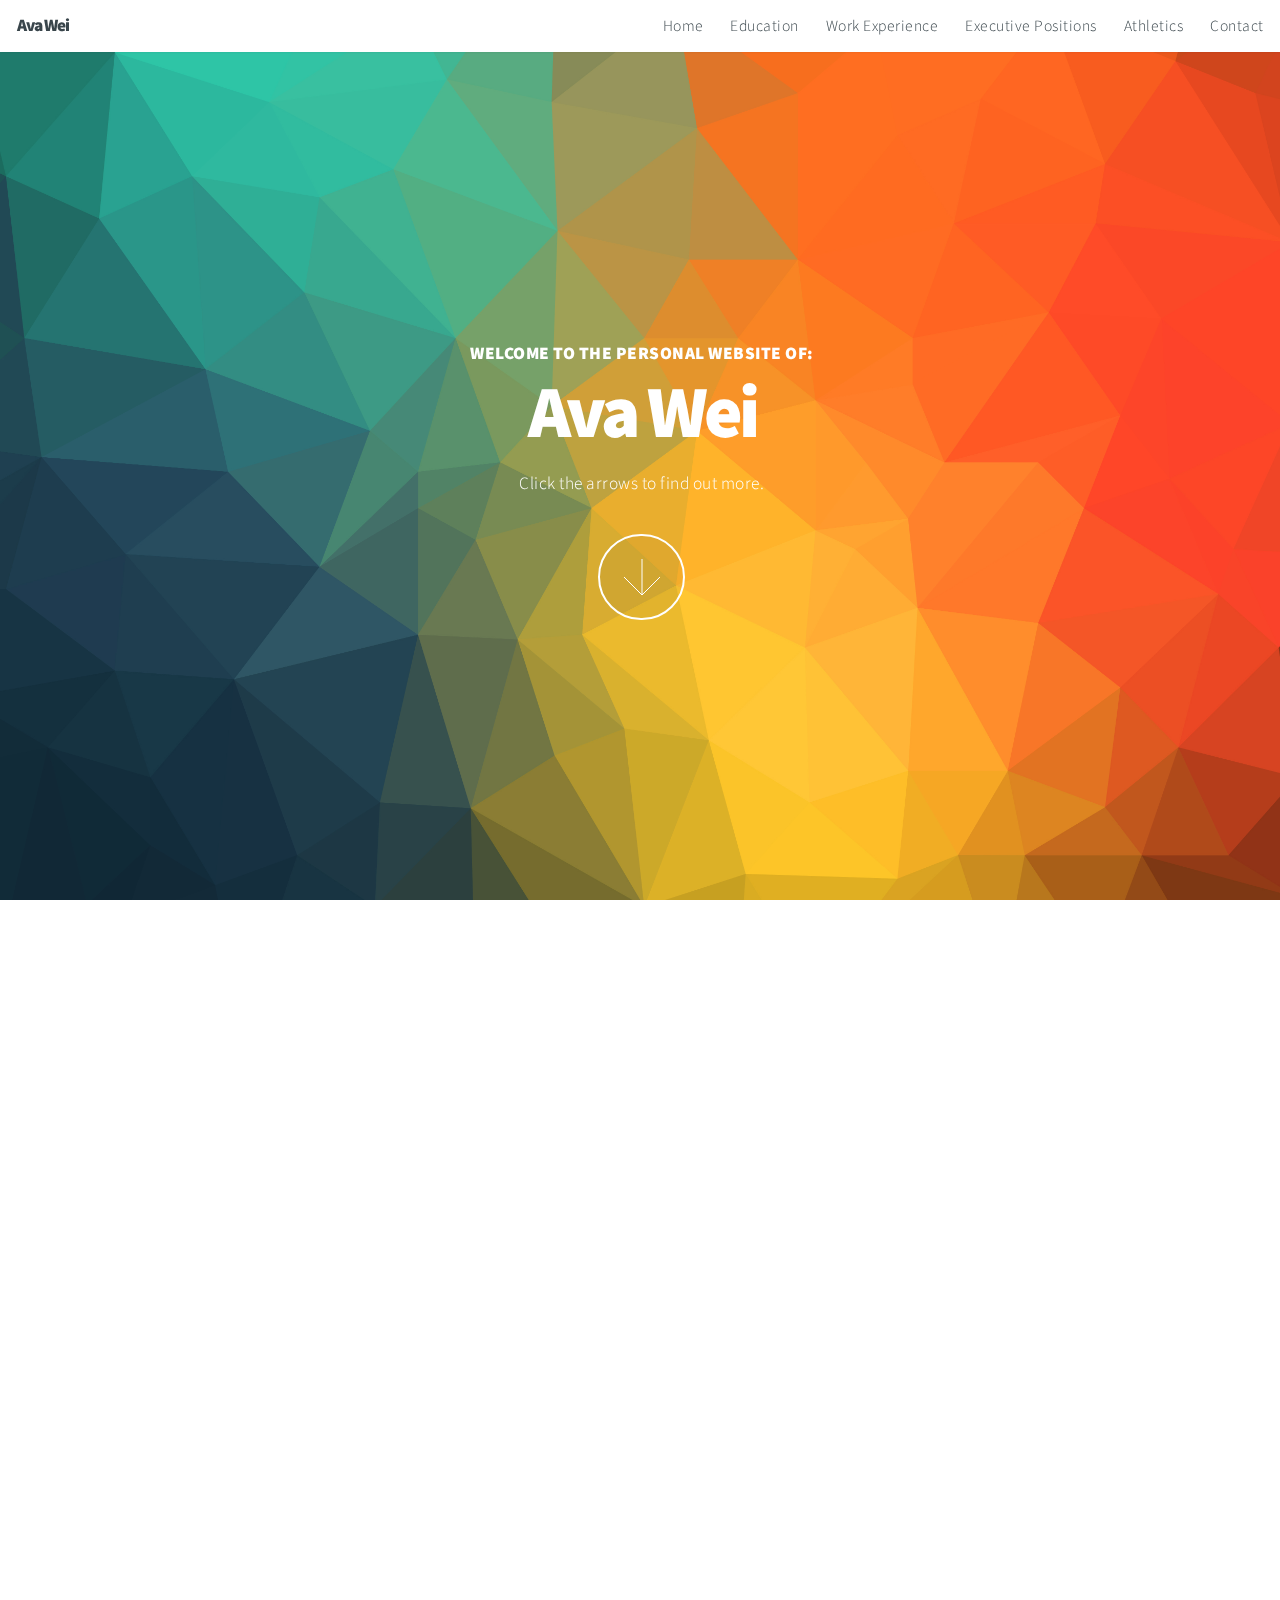
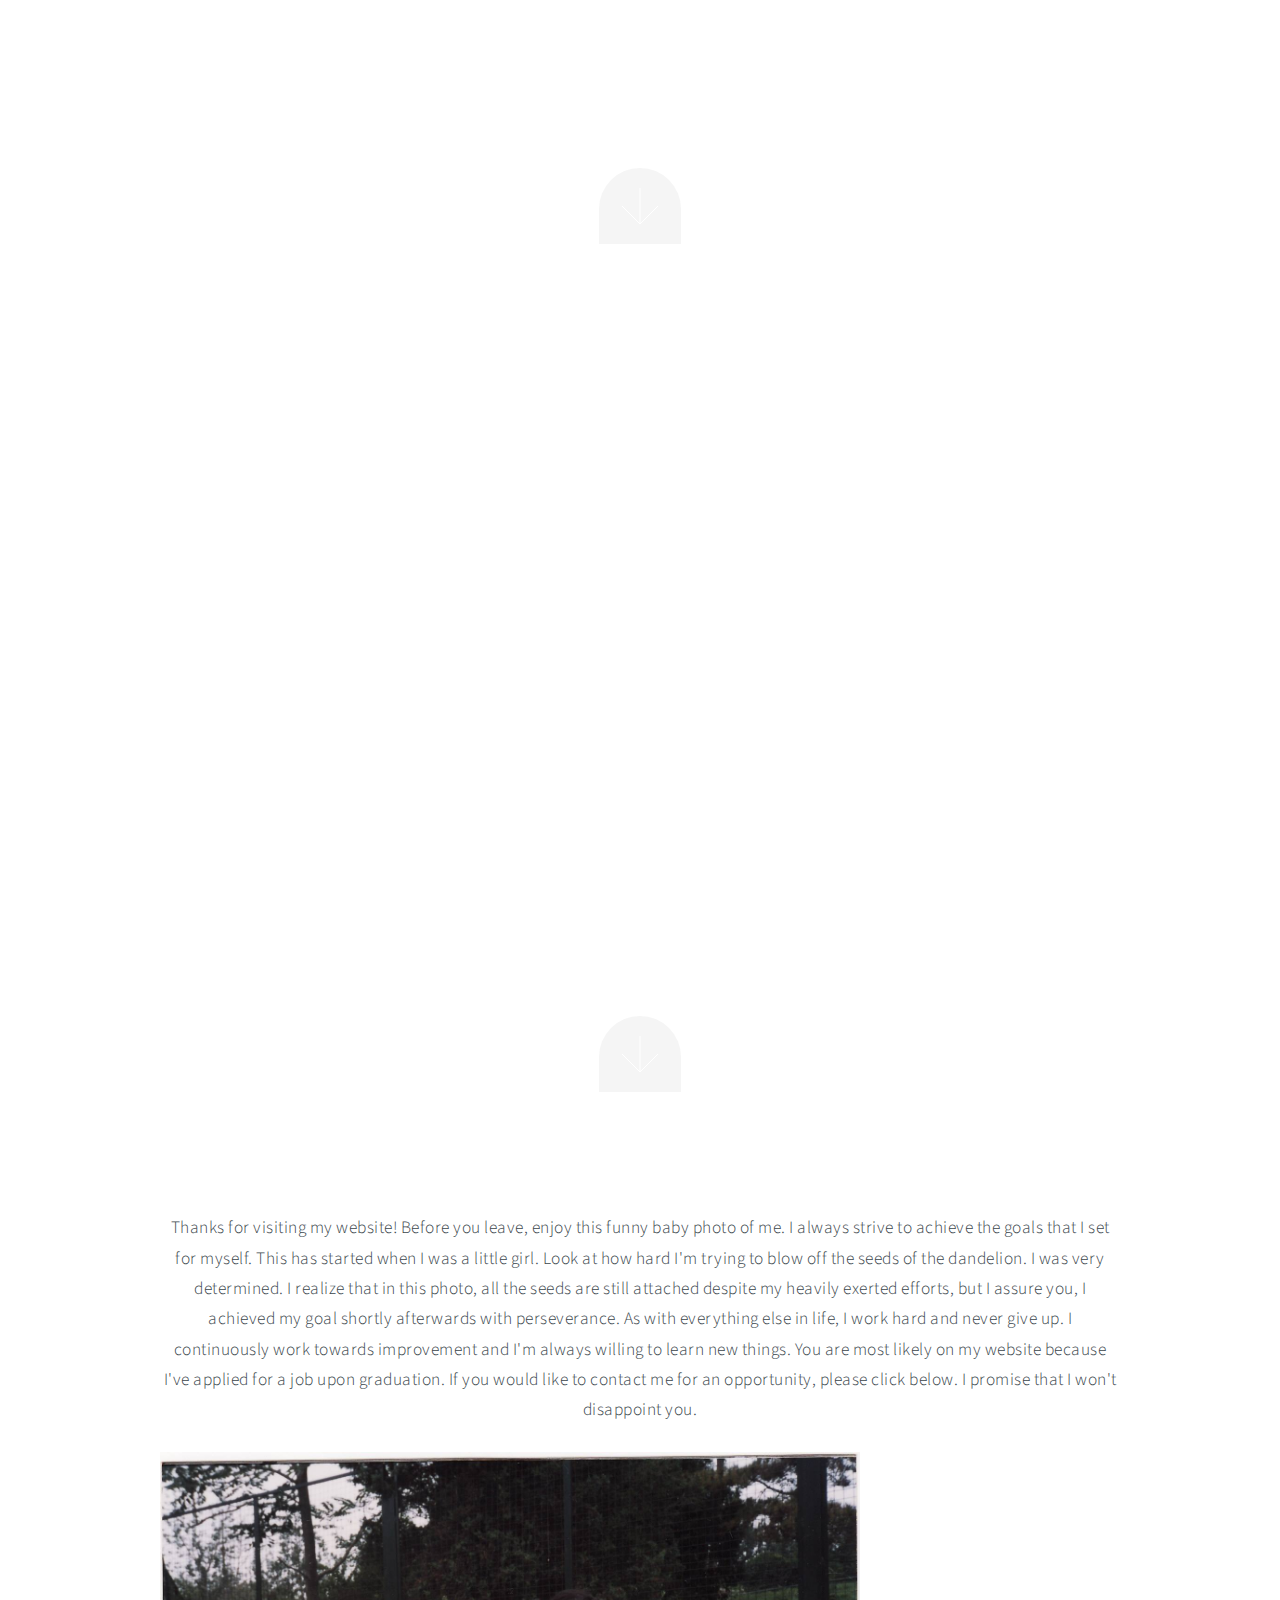
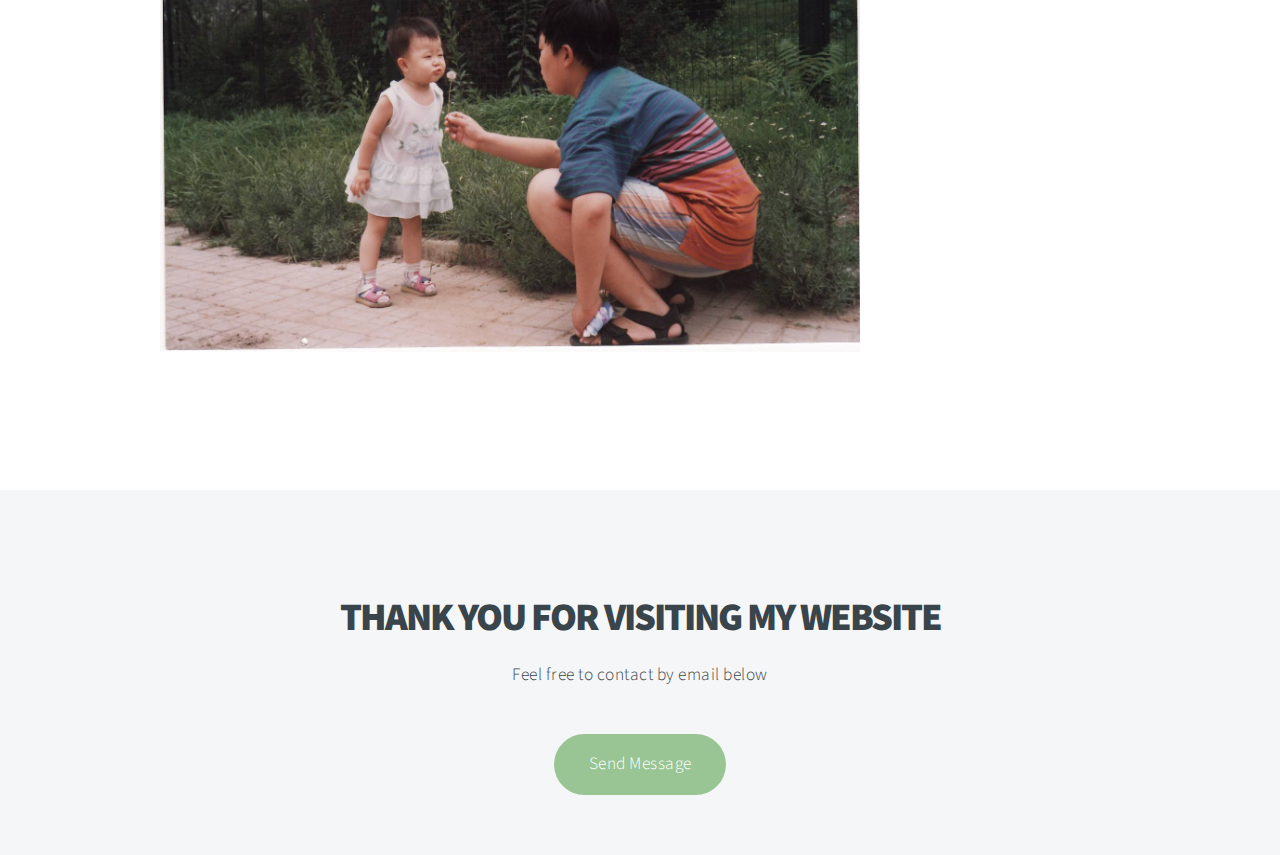
==== index.html @ 8ab8a12e "image to the lef" ====
<!DOCTYPE HTML>
<!--
	Big Picture by HTML5 UP
	html5up.net | @n33co
	Free for personal and commercial use under the CCA 3.0 license (html5up.net/license)
-->
<html>
	<head>
		<title>Ava Wei</title>
		<meta charset="utf-8" />
		<meta name="viewport" content="width=device-width, initial-scale=1" />
		<!--[if lte IE 8]><script src="assets/js/ie/html5shiv.js"></script><![endif]-->
		<link rel="stylesheet" href="assets/css/main.css" />
		<!--[if lte IE 8]><link rel="stylesheet" href="assets/css/ie8.css" /><![endif]-->
		<!--[if lte IE 9]><link rel="stylesheet" href="assets/css/ie9.css" /><![endif]-->
	</head>
	<body>

		<!-- Header -->
			<header id="header">

				<!-- Logo -->
					<h1 id="logo">Ava Wei</h1>

				<!-- Nav -->
					<nav id="nav">
						<ul>
							<li><a href="index.html">Home</a></li>
							<li><a href="education.html">Education</a></li>
							<li><a href="workexperience.html">Work Experience</a></li>
							<li><a href="execpositions.html">Executive Positions</a></li>
							<li><a href="athletics">Athletics</a></li>
							<li><a href="#contact">Contact</a></li>
						</ul>
					</nav>

			</header>

		<!-- Intro -->
			<section id="intro" class="main style1 dark fullscreen">
				<div class="content container 75%">
					<header>
						<p><strong>WELCOME TO THE PERSONAL WEBSITE OF:</strong> </p>
						<h2>Ava Wei <br /></h2>
					</header>
					<p>Click the arrows to find out more.

					<footer>
						<a href="#one" class="button style2 down">More</a>
					</footer>
				</div>
			</section>

		<!-- One -->
			<section id="one" class="main style2 right dark fullscreen">
				<div class="content box style2">
					<header>
						<h2> Education </h2>
					</header>
					<p> I am in my final semester of the Honours Business Administration program. I've learned a lot throughout my four years at Wilfrid Laurier University from my courses and extracurricular activities. I've also had extensive experience with teamwork while completing numerous group projects. One of the most significant accomplishments from these projects would be qualifying as semi-finalists for the Integrated Case Exercise competition.
					<br /> </p>
					<p><a href="education.html" style="color:black;">Click here to find out more.</a></p>
				</div>
				<a href="#two" class="button style2 down anchored">Next</a>
			</section>

		<!-- Two -->
			<section id="two" class="main style2 left dark fullscreen">
				<div class="content box style2">
					<header>
						<h2> Work Experience </h2>
					</header>
					<p>My most recent work experience was at Maxxam Analytics. I worked there as an Accounts Payable Intern for 8 months. Through the job, I developed experience with using Sage 300 ERP (AccPac), improved my organizational skills, and put my detail-oriented abilities to good use. I also developed the ability to multi-task and work more efficiently.
					<br /></p>
					<p><a href="workexperience.html" style="color:black;">Click for more details about my work experience.</a></p>
				</div>
				<a href="#three" class="button style2 down anchored">Next</a>
			</section>

		<!-- Three -->
			<section id="three" class="main style2 right dark fullscreen">
				<div class="content box style2">
					<header>
						<h2> Executive Positions </h2>
					</header>
					<p> I have held several executive positions while being involved in extracurricular activities. I am currently the Vice President of Finance of the club Kids Help Phone Laurier. I have successfully hosted events along with the rest of the executive team. I am mainly responsible for budget planning, processing expense forms, and other financial duties.
					<br /></p>
					<p><a href="execpositions.html" style="color:black;">Click here for more details.</a></p>
				</div>
				<a href="#four" class="button style2 down anchored">Next</a>
			</section>

		<!-- Four -->
			<section id="four" class="main style2 left dark fullscreen">
				<div class="content box style2">
					<header>
						<h2>Athletics</h2>
					</header>
					<p>Aside from focusing on academics and extracurricular activities, I am a competitive badminton player and have played the sport starting from a young age. I have been captain of my team in elementary school and won the M.V.P. award numerous times in middle and high school. I have won gold at the regional championships twice and qualified for city championships every year. I have also qualified for the OFSAA championships, and won the gold medal of C flight there.
					<br /></p>
					<p><a href="athletics.html" style="color:black;">Click here for more details.</a></p>
				</div>
				<a href="#work" class="button style2 down anchored">Next</a>
			</section>

		<!-- Work -->
			<section id="work" class="main style3 primary">
				<div class="content container">
					<header>
						<p>Thanks for visiting my website! Before you leave, enjoy this funny baby photo of me. 
						I always strive to achieve the goals that I set for myself. This has started when I was a little girl. Look at how hard I'm trying to blow off the seeds of the dandelion. I was very determined. I realize that in this photo, all the seeds are still attached despite my heavily exerted efforts, but I assure you, I achieved my goal shortly afterwards with perseverance. As with everything else in life, I work hard and never give up. I continuously work towards improvement and I'm always willing to learn new things. You are most likely on my website because I've applied for a job upon graduation. If you would like to contact me for an opportunity, please click below. I promise that I won't disappoint you.
 						<br /> </p>
						<p> <span class="image left"><img src="images/childhood.jpg" alt="" style="width: 700px; height: 500px;" /></span> </p>
					</header>

				</div>
			</section>

		<!-- Contact -->
			<section id="contact" class="main style3 secondary">
				<div class="content container">
					<header>
						<h2>THANK YOU FOR VISITING MY WEBSITE</h2>
						<p>Feel free to contact by email below</p>
					</header>
					<a href="mailto:avawei79@hotmail.com" class="button">Send Message</a>
					<p> <br \> <br \> </p>
				</div>
			</section>

		<!-- Scripts -->
			<script src="assets/js/jquery.min.js"></script>
			<script src="assets/js/jquery.poptrox.min.js"></script>
			<script src="assets/js/jquery.scrolly.min.js"></script>
			<script src="assets/js/jquery.scrollex.min.js"></script>
			<script src="assets/js/skel.min.js"></script>
			<script src="assets/js/util.js"></script>
			<!--[if lte IE 8]><script src="assets/js/ie/respond.min.js"></script><![endif]-->
			<script src="assets/js/main.js"></script>

	</body>
</html>
---- assets/css/main.css ----
@import url("http://fonts.googleapis.com/css?family=Source+Sans+Pro:300,900");
@import url("font-awesome.min.css");

/*
	Big Picture by HTML5 UP
	html5up.net | @n33co
	Free for personal and commercial use under the CCA 3.0 license (html5up.net/license)
*/

/* Reset */

	html, body, div, span, applet, object, iframe, h1, h2, h3, h4, h5, h6, p, blockquote, pre, a, abbr, acronym, address, big, cite, code, del, dfn, em, img, ins, kbd, q, s, samp, small, strike, strong, sub, sup, tt, var, b, u, i, center, dl, dt, dd, ol, ul, li, fieldset, form, label, legend, table, caption, tbody, tfoot, thead, tr, th, td, article, aside, canvas, details, embed, figure, figcaption, footer, header, hgroup, menu, nav, output, ruby, section, summary, time, mark, audio, video {
		margin: 0;
		padding: 0;
		border: 0;
		font-size: 100%;
		font: inherit;
		vertical-align: baseline;
	}

	article, aside, details, figcaption, figure, footer, header, hgroup, menu, nav, section {
		display: block;
	}

	body {
		line-height: 1;
	}

	ol, ul {
		list-style: none;
	}

	blockquote, q {
		quotes: none;
	}

	blockquote:before, blockquote:after, q:before, q:after {
		content: '';
		content: none;
	}

	table {
		border-collapse: collapse;
		border-spacing: 0;
	}

	body {
		-webkit-text-size-adjust: none;
	}

/* Box Model */

	*, *:before, *:after {
		-moz-box-sizing: border-box;
		-webkit-box-sizing: border-box;
		box-sizing: border-box;
	}

/* Containers */

	.container {
		margin-left: auto;
		margin-right: auto;
	}

	.container.\31 25\25 {
		width: 100%;
		max-width: 1800px;
		min-width: 1440px;
	}

	.container.\37 5\25 {
		width: 1080px;
	}

	.container.\35 0\25 {
		width: 720px;
	}

	.container.\32 5\25 {
		width: 360px;
	}

	.container {
		width: 1440px;
	}

	@media screen and (max-width: 1920px) {

		.container.\31 25\25 {
			width: 100%;
			max-width: 1700px;
			min-width: 1360px;
		}

		.container.\37 5\25 {
			width: 1020px;
		}

		.container.\35 0\25 {
			width: 680px;
		}

		.container.\32 5\25 {
			width: 340px;
		}

		.container {
			width: 1360px;
		}

	}

	@media screen and (max-width: 1680px) {

		.container.\31 25\25 {
			width: 100%;
			max-width: 1500px;
			min-width: 1200px;
		}

		.container.\37 5\25 {
			width: 900px;
		}

		.container.\35 0\25 {
			width: 600px;
		}

		.container.\32 5\25 {
			width: 300px;
		}

		.container {
			width: 1200px;
		}

	}

	@media screen and (max-width: 1280px) {

		.container.\31 25\25 {
			width: 100%;
			max-width: 1200px;
			min-width: 960px;
		}

		.container.\37 5\25 {
			width: 720px;
		}

		.container.\35 0\25 {
			width: 480px;
		}

		.container.\32 5\25 {
			width: 240px;
		}

		.container {
			width: 960px;
		}

	}

	@media screen and (max-width: 1000px) {

		.container.\31 25\25 {
			width: 100%;
			max-width: 118.75%;
			min-width: 95%;
		}

		.container.\37 5\25 {
			width: 71.25%;
		}

		.container.\35 0\25 {
			width: 47.5%;
		}

		.container.\32 5\25 {
			width: 23.75%;
		}

		.container {
			width: 95%;
		}

	}

	@media screen and (max-width: 736px) {

		.container.\31 25\25 {
			width: 100%;
			max-width: 118.75%;
			min-width: 95%;
		}

		.container.\37 5\25 {
			width: 71.25%;
		}

		.container.\35 0\25 {
			width: 47.5%;
		}

		.container.\32 5\25 {
			width: 23.75%;
		}

		.container {
			width: 95%;
		}

	}

	@media screen and (max-width: 480px) {

		.container.\31 25\25 {
			width: 100%;
			max-width: 118.75%;
			min-width: 95%;
		}

		.container.\37 5\25 {
			width: 71.25%;
		}

		.container.\35 0\25 {
			width: 47.5%;
		}

		.container.\32 5\25 {
			width: 23.75%;
		}

		.container {
			width: 95% !important;
		}

	}

/* Grid */

	.row {
		border-bottom: solid 1px transparent;
		-moz-box-sizing: border-box;
		-webkit-box-sizing: border-box;
		box-sizing: border-box;
	}

	.row > * {
		float: left;
		-moz-box-sizing: border-box;
		-webkit-box-sizing: border-box;
		box-sizing: border-box;
	}

	.row:after, .row:before {
		content: '';
		display: block;
		clear: both;
		height: 0;
	}

	.row.uniform > * > :first-child {
		margin-top: 0;
	}

	.row.uniform > * > :last-child {
		margin-bottom: 0;
	}

	.row.\30 \25 > * {
		padding: 0px 0 0 0px;
	}

	.row.\30 \25 {
		margin: 0px 0 -1px 0px;
	}

	.row.uniform.\30 \25 > * {
		padding: 0px 0 0 0px;
	}

	.row.uniform.\30 \25 {
		margin: 0px 0 -1px 0px;
	}

	.row > * {
		padding: 40px 0 0 40px;
	}

	.row {
		margin: -40px 0 -1px -40px;
	}

	.row.uniform > * {
		padding: 40px 0 0 40px;
	}

	.row.uniform {
		margin: -40px 0 -1px -40px;
	}

	.row.\32 00\25 > * {
		padding: 80px 0 0 80px;
	}

	.row.\32 00\25 {
		margin: -80px 0 -1px -80px;
	}

	.row.uniform.\32 00\25 > * {
		padding: 80px 0 0 80px;
	}

	.row.uniform.\32 00\25 {
		margin: -80px 0 -1px -80px;
	}

	.row.\31 50\25 > * {
		padding: 60px 0 0 60px;
	}

	.row.\31 50\25 {
		margin: -60px 0 -1px -60px;
	}

	.row.uniform.\31 50\25 > * {
		padding: 60px 0 0 60px;
	}

	.row.uniform.\31 50\25 {
		margin: -60px 0 -1px -60px;
	}

	.row.\35 0\25 > * {
		padding: 20px 0 0 20px;
	}

	.row.\35 0\25 {
		margin: -20px 0 -1px -20px;
	}

	.row.uniform.\35 0\25 > * {
		padding: 20px 0 0 20px;
	}

	.row.uniform.\35 0\25 {
		margin: -20px 0 -1px -20px;
	}

	.row.\32 5\25 > * {
		padding: 10px 0 0 10px;
	}

	.row.\32 5\25 {
		margin: -10px 0 -1px -10px;
	}

	.row.uniform.\32 5\25 > * {
		padding: 10px 0 0 10px;
	}

	.row.uniform.\32 5\25 {
		margin: -10px 0 -1px -10px;
	}

	.\31 2u, .\31 2u\24 {
		width: 100%;
		clear: none;
		margin-left: 0;
	}

	.\31 1u, .\31 1u\24 {
		width: 91.6666666667%;
		clear: none;
		margin-left: 0;
	}

	.\31 0u, .\31 0u\24 {
		width: 83.3333333333%;
		clear: none;
		margin-left: 0;
	}

	.\39 u, .\39 u\24 {
		width: 75%;
		clear: none;
		margin-left: 0;
	}

	.\38 u, .\38 u\24 {
		width: 66.6666666667%;
		clear: none;
		margin-left: 0;
	}

	.\37 u, .\37 u\24 {
		width: 58.3333333333%;
		clear: none;
		margin-left: 0;
	}

	.\36 u, .\36 u\24 {
		width: 50%;
		clear: none;
		margin-left: 0;
	}

	.\35 u, .\35 u\24 {
		width: 41.6666666667%;
		clear: none;
		margin-left: 0;
	}

	.\34 u, .\34 u\24 {
		width: 33.3333333333%;
		clear: none;
		margin-left: 0;
	}

	.\33 u, .\33 u\24 {
		width: 25%;
		clear: none;
		margin-left: 0;
	}

	.\32 u, .\32 u\24 {
		width: 16.6666666667%;
		clear: none;
		margin-left: 0;
	}

	.\31 u, .\31 u\24 {
		width: 8.3333333333%;
		clear: none;
		margin-left: 0;
	}

	.\31 2u\24 + *,
	.\31 1u\24 + *,
	.\31 0u\24 + *,
	.\39 u\24 + *,
	.\38 u\24 + *,
	.\37 u\24 + *,
	.\36 u\24 + *,
	.\35 u\24 + *,
	.\34 u\24 + *,
	.\33 u\24 + *,
	.\32 u\24 + *,
	.\31 u\24 + * {
		clear: left;
	}

	.\-11u {
		margin-left: 91.66667%;
	}

	.\-10u {
		margin-left: 83.33333%;
	}

	.\-9u {
		margin-left: 75%;
	}

	.\-8u {
		margin-left: 66.66667%;
	}

	.\-7u {
		margin-left: 58.33333%;
	}

	.\-6u {
		margin-left: 50%;
	}

	.\-5u {
		margin-left: 41.66667%;
	}

	.\-4u {
		margin-left: 33.33333%;
	}

	.\-3u {
		margin-left: 25%;
	}

	.\-2u {
		margin-left: 16.66667%;
	}

	.\-1u {
		margin-left: 8.33333%;
	}

	@media screen and (max-width: 1920px) {

		.row > * {
			padding: 40px 0 0 40px;
		}

		.row {
			margin: -40px 0 -1px -40px;
		}

		.row.uniform > * {
			padding: 40px 0 0 40px;
		}

		.row.uniform {
			margin: -40px 0 -1px -40px;
		}

		.row.\32 00\25 > * {
			padding: 80px 0 0 80px;
		}

		.row.\32 00\25 {
			margin: -80px 0 -1px -80px;
		}

		.row.uniform.\32 00\25 > * {
			padding: 80px 0 0 80px;
		}

		.row.uniform.\32 00\25 {
			margin: -80px 0 -1px -80px;
		}

		.row.\31 50\25 > * {
			padding: 60px 0 0 60px;
		}

		.row.\31 50\25 {
			margin: -60px 0 -1px -60px;
		}

		.row.uniform.\31 50\25 > * {
			padding: 60px 0 0 60px;
		}

		.row.uniform.\31 50\25 {
			margin: -60px 0 -1px -60px;
		}

		.row.\35 0\25 > * {
			padding: 20px 0 0 20px;
		}

		.row.\35 0\25 {
			margin: -20px 0 -1px -20px;
		}

		.row.uniform.\35 0\25 > * {
			padding: 20px 0 0 20px;
		}

		.row.uniform.\35 0\25 {
			margin: -20px 0 -1px -20px;
		}

		.row.\32 5\25 > * {
			padding: 10px 0 0 10px;
		}

		.row.\32 5\25 {
			margin: -10px 0 -1px -10px;
		}

		.row.uniform.\32 5\25 > * {
			padding: 10px 0 0 10px;
		}

		.row.uniform.\32 5\25 {
			margin: -10px 0 -1px -10px;
		}

		.\31 2u\28wide\29, .\31 2u\24\28wide\29 {
			width: 100%;
			clear: none;
			margin-left: 0;
		}

		.\31 1u\28wide\29, .\31 1u\24\28wide\29 {
			width: 91.6666666667%;
			clear: none;
			margin-left: 0;
		}

		.\31 0u\28wide\29, .\31 0u\24\28wide\29 {
			width: 83.3333333333%;
			clear: none;
			margin-left: 0;
		}

		.\39 u\28wide\29, .\39 u\24\28wide\29 {
			width: 75%;
			clear: none;
			margin-left: 0;
		}

		.\38 u\28wide\29, .\38 u\24\28wide\29 {
			width: 66.6666666667%;
			clear: none;
			margin-left: 0;
		}

		.\37 u\28wide\29, .\37 u\24\28wide\29 {
			width: 58.3333333333%;
			clear: none;
			margin-left: 0;
		}

		.\36 u\28wide\29, .\36 u\24\28wide\29 {
			width: 50%;
			clear: none;
			margin-left: 0;
		}

		.\35 u\28wide\29, .\35 u\24\28wide\29 {
			width: 41.6666666667%;
			clear: none;
			margin-left: 0;
		}

		.\34 u\28wide\29, .\34 u\24\28wide\29 {
			width: 33.3333333333%;
			clear: none;
			margin-left: 0;
		}

		.\33 u\28wide\29, .\33 u\24\28wide\29 {
			width: 25%;
			clear: none;
			margin-left: 0;
		}

		.\32 u\28wide\29, .\32 u\24\28wide\29 {
			width: 16.6666666667%;
			clear: none;
			margin-left: 0;
		}

		.\31 u\28wide\29, .\31 u\24\28wide\29 {
			width: 8.3333333333%;
			clear: none;
			margin-left: 0;
		}

		.\31 2u\24\28wide\29 + *,
		.\31 1u\24\28wide\29 + *,
		.\31 0u\24\28wide\29 + *,
		.\39 u\24\28wide\29 + *,
		.\38 u\24\28wide\29 + *,
		.\37 u\24\28wide\29 + *,
		.\36 u\24\28wide\29 + *,
		.\35 u\24\28wide\29 + *,
		.\34 u\24\28wide\29 + *,
		.\33 u\24\28wide\29 + *,
		.\32 u\24\28wide\29 + *,
		.\31 u\24\28wide\29 + * {
			clear: left;
		}

		.\-11u\28wide\29 {
			margin-left: 91.66667%;
		}

		.\-10u\28wide\29 {
			margin-left: 83.33333%;
		}

		.\-9u\28wide\29 {
			margin-left: 75%;
		}

		.\-8u\28wide\29 {
			margin-left: 66.66667%;
		}

		.\-7u\28wide\29 {
			margin-left: 58.33333%;
		}

		.\-6u\28wide\29 {
			margin-left: 50%;
		}

		.\-5u\28wide\29 {
			margin-left: 41.66667%;
		}

		.\-4u\28wide\29 {
			margin-left: 33.33333%;
		}

		.\-3u\28wide\29 {
			margin-left: 25%;
		}

		.\-2u\28wide\29 {
			margin-left: 16.66667%;
		}

		.\-1u\28wide\29 {
			margin-left: 8.33333%;
		}

	}

	@media screen and (max-width: 1680px) {

		.row > * {
			padding: 40px 0 0 40px;
		}

		.row {
			margin: -40px 0 -1px -40px;
		}

		.row.uniform > * {
			padding: 40px 0 0 40px;
		}

		.row.uniform {
			margin: -40px 0 -1px -40px;
		}

		.row.\32 00\25 > * {
			padding: 80px 0 0 80px;
		}

		.row.\32 00\25 {
			margin: -80px 0 -1px -80px;
		}

		.row.uniform.\32 00\25 > * {
			padding: 80px 0 0 80px;
		}

		.row.uniform.\32 00\25 {
			margin: -80px 0 -1px -80px;
		}

		.row.\31 50\25 > * {
			padding: 60px 0 0 60px;
		}

		.row.\31 50\25 {
			margin: -60px 0 -1px -60px;
		}

		.row.uniform.\31 50\25 > * {
			padding: 60px 0 0 60px;
		}

		.row.uniform.\31 50\25 {
			margin: -60px 0 -1px -60px;
		}

		.row.\35 0\25 > * {
			padding: 20px 0 0 20px;
		}

		.row.\35 0\25 {
			margin: -20px 0 -1px -20px;
		}

		.row.uniform.\35 0\25 > * {
			padding: 20px 0 0 20px;
		}

		.row.uniform.\35 0\25 {
			margin: -20px 0 -1px -20px;
		}

		.row.\32 5\25 > * {
			padding: 10px 0 0 10px;
		}

		.row.\32 5\25 {
			margin: -10px 0 -1px -10px;
		}

		.row.uniform.\32 5\25 > * {
			padding: 10px 0 0 10px;
		}

		.row.uniform.\32 5\25 {
			margin: -10px 0 -1px -10px;
		}

		.\31 2u\28normal\29, .\31 2u\24\28normal\29 {
			width: 100%;
			clear: none;
			margin-left: 0;
		}

		.\31 1u\28normal\29, .\31 1u\24\28normal\29 {
			width: 91.6666666667%;
			clear: none;
			margin-left: 0;
		}

		.\31 0u\28normal\29, .\31 0u\24\28normal\29 {
			width: 83.3333333333%;
			clear: none;
			margin-left: 0;
		}

		.\39 u\28normal\29, .\39 u\24\28normal\29 {
			width: 75%;
			clear: none;
			margin-left: 0;
		}

		.\38 u\28normal\29, .\38 u\24\28normal\29 {
			width: 66.6666666667%;
			clear: none;
			margin-left: 0;
		}

		.\37 u\28normal\29, .\37 u\24\28normal\29 {
			width: 58.3333333333%;
			clear: none;
			margin-left: 0;
		}

		.\36 u\28normal\29, .\36 u\24\28normal\29 {
			width: 50%;
			clear: none;
			margin-left: 0;
		}

		.\35 u\28normal\29, .\35 u\24\28normal\29 {
			width: 41.6666666667%;
			clear: none;
			margin-left: 0;
		}

		.\34 u\28normal\29, .\34 u\24\28normal\29 {
			width: 33.3333333333%;
			clear: none;
			margin-left: 0;
		}

		.\33 u\28normal\29, .\33 u\24\28normal\29 {
			width: 25%;
			clear: none;
			margin-left: 0;
		}

		.\32 u\28normal\29, .\32 u\24\28normal\29 {
			width: 16.6666666667%;
			clear: none;
			margin-left: 0;
		}

		.\31 u\28normal\29, .\31 u\24\28normal\29 {
			width: 8.3333333333%;
			clear: none;
			margin-left: 0;
		}

		.\31 2u\24\28normal\29 + *,
		.\31 1u\24\28normal\29 + *,
		.\31 0u\24\28normal\29 + *,
		.\39 u\24\28normal\29 + *,
		.\38 u\24\28normal\29 + *,
		.\37 u\24\28normal\29 + *,
		.\36 u\24\28normal\29 + *,
		.\35 u\24\28normal\29 + *,
		.\34 u\24\28normal\29 + *,
		.\33 u\24\28normal\29 + *,
		.\32 u\24\28normal\29 + *,
		.\31 u\24\28normal\29 + * {
			clear: left;
		}

		.\-11u\28normal\29 {
			margin-left: 91.66667%;
		}

		.\-10u\28normal\29 {
			margin-left: 83.33333%;
		}

		.\-9u\28normal\29 {
			margin-left: 75%;
		}

		.\-8u\28normal\29 {
			margin-left: 66.66667%;
		}

		.\-7u\28normal\29 {
			margin-left: 58.33333%;
		}

		.\-6u\28normal\29 {
			margin-left: 50%;
		}

		.\-5u\28normal\29 {
			margin-left: 41.66667%;
		}

		.\-4u\28normal\29 {
			margin-left: 33.33333%;
		}

		.\-3u\28normal\29 {
			margin-left: 25%;
		}

		.\-2u\28normal\29 {
			margin-left: 16.66667%;
		}

		.\-1u\28normal\29 {
			margin-left: 8.33333%;
		}

	}

	@media screen and (max-width: 1280px) {

		.row > * {
			padding: 40px 0 0 40px;
		}

		.row {
			margin: -40px 0 -1px -40px;
		}

		.row.uniform > * {
			padding: 40px 0 0 40px;
		}

		.row.uniform {
			margin: -40px 0 -1px -40px;
		}

		.row.\32 00\25 > * {
			padding: 80px 0 0 80px;
		}

		.row.\32 00\25 {
			margin: -80px 0 -1px -80px;
		}

		.row.uniform.\32 00\25 > * {
			padding: 80px 0 0 80px;
		}

		.row.uniform.\32 00\25 {
			margin: -80px 0 -1px -80px;
		}

		.row.\31 50\25 > * {
			padding: 60px 0 0 60px;
		}

		.row.\31 50\25 {
			margin: -60px 0 -1px -60px;
		}

		.row.uniform.\31 50\25 > * {
			padding: 60px 0 0 60px;
		}

		.row.uniform.\31 50\25 {
			margin: -60px 0 -1px -60px;
		}

		.row.\35 0\25 > * {
			padding: 20px 0 0 20px;
		}

		.row.\35 0\25 {
			margin: -20px 0 -1px -20px;
		}

		.row.uniform.\35 0\25 > * {
			padding: 20px 0 0 20px;
		}

		.row.uniform.\35 0\25 {
			margin: -20px 0 -1px -20px;
		}

		.row.\32 5\25 > * {
			padding: 10px 0 0 10px;
		}

		.row.\32 5\25 {
			margin: -10px 0 -1px -10px;
		}

		.row.uniform.\32 5\25 > * {
			padding: 10px 0 0 10px;
		}

		.row.uniform.\32 5\25 {
			margin: -10px 0 -1px -10px;
		}

		.\31 2u\28narrow\29, .\31 2u\24\28narrow\29 {
			width: 100%;
			clear: none;
			margin-left: 0;
		}

		.\31 1u\28narrow\29, .\31 1u\24\28narrow\29 {
			width: 91.6666666667%;
			clear: none;
			margin-left: 0;
		}

		.\31 0u\28narrow\29, .\31 0u\24\28narrow\29 {
			width: 83.3333333333%;
			clear: none;
			margin-left: 0;
		}

		.\39 u\28narrow\29, .\39 u\24\28narrow\29 {
			width: 75%;
			clear: none;
			margin-left: 0;
		}

		.\38 u\28narrow\29, .\38 u\24\28narrow\29 {
			width: 66.6666666667%;
			clear: none;
			margin-left: 0;
		}

		.\37 u\28narrow\29, .\37 u\24\28narrow\29 {
			width: 58.3333333333%;
			clear: none;
			margin-left: 0;
		}

		.\36 u\28narrow\29, .\36 u\24\28narrow\29 {
			width: 50%;
			clear: none;
			margin-left: 0;
		}

		.\35 u\28narrow\29, .\35 u\24\28narrow\29 {
			width: 41.6666666667%;
			clear: none;
			margin-left: 0;
		}

		.\34 u\28narrow\29, .\34 u\24\28narrow\29 {
			width: 33.3333333333%;
			clear: none;
			margin-left: 0;
		}

		.\33 u\28narrow\29, .\33 u\24\28narrow\29 {
			width: 25%;
			clear: none;
			margin-left: 0;
		}

		.\32 u\28narrow\29, .\32 u\24\28narrow\29 {
			width: 16.6666666667%;
			clear: none;
			margin-left: 0;
		}

		.\31 u\28narrow\29, .\31 u\24\28narrow\29 {
			width: 8.3333333333%;
			clear: none;
			margin-left: 0;
		}

		.\31 2u\24\28narrow\29 + *,
		.\31 1u\24\28narrow\29 + *,
		.\31 0u\24\28narrow\29 + *,
		.\39 u\24\28narrow\29 + *,
		.\38 u\24\28narrow\29 + *,
		.\37 u\24\28narrow\29 + *,
		.\36 u\24\28narrow\29 + *,
		.\35 u\24\28narrow\29 + *,
		.\34 u\24\28narrow\29 + *,
		.\33 u\24\28narrow\29 + *,
		.\32 u\24\28narrow\29 + *,
		.\31 u\24\28narrow\29 + * {
			clear: left;
		}

		.\-11u\28narrow\29 {
			margin-left: 91.66667%;
		}

		.\-10u\28narrow\29 {
			margin-left: 83.33333%;
		}

		.\-9u\28narrow\29 {
			margin-left: 75%;
		}

		.\-8u\28narrow\29 {
			margin-left: 66.66667%;
		}

		.\-7u\28narrow\29 {
			margin-left: 58.33333%;
		}

		.\-6u\28narrow\29 {
			margin-left: 50%;
		}

		.\-5u\28narrow\29 {
			margin-left: 41.66667%;
		}

		.\-4u\28narrow\29 {
			margin-left: 33.33333%;
		}

		.\-3u\28narrow\29 {
			margin-left: 25%;
		}

		.\-2u\28narrow\29 {
			margin-left: 16.66667%;
		}

		.\-1u\28narrow\29 {
			margin-left: 8.33333%;
		}

	}

	@media screen and (max-width: 1000px) {

		.row > * {
			padding: 40px 0 0 40px;
		}

		.row {
			margin: -40px 0 -1px -40px;
		}

		.row.uniform > * {
			padding: 40px 0 0 40px;
		}

		.row.uniform {
			margin: -40px 0 -1px -40px;
		}

		.row.\32 00\25 > * {
			padding: 80px 0 0 80px;
		}

		.row.\32 00\25 {
			margin: -80px 0 -1px -80px;
		}

		.row.uniform.\32 00\25 > * {
			padding: 80px 0 0 80px;
		}

		.row.uniform.\32 00\25 {
			margin: -80px 0 -1px -80px;
		}

		.row.\31 50\25 > * {
			padding: 60px 0 0 60px;
		}

		.row.\31 50\25 {
			margin: -60px 0 -1px -60px;
		}

		.row.uniform.\31 50\25 > * {
			padding: 60px 0 0 60px;
		}

		.row.uniform.\31 50\25 {
			margin: -60px 0 -1px -60px;
		}

		.row.\35 0\25 > * {
			padding: 20px 0 0 20px;
		}

		.row.\35 0\25 {
			margin: -20px 0 -1px -20px;
		}

		.row.uniform.\35 0\25 > * {
			padding: 20px 0 0 20px;
		}

		.row.uniform.\35 0\25 {
			margin: -20px 0 -1px -20px;
		}

		.row.\32 5\25 > * {
			padding: 10px 0 0 10px;
		}

		.row.\32 5\25 {
			margin: -10px 0 -1px -10px;
		}

		.row.uniform.\32 5\25 > * {
			padding: 10px 0 0 10px;
		}

		.row.uniform.\32 5\25 {
			margin: -10px 0 -1px -10px;
		}

		.\31 2u\28narrower\29, .\31 2u\24\28narrower\29 {
			width: 100%;
			clear: none;
			margin-left: 0;
		}

		.\31 1u\28narrower\29, .\31 1u\24\28narrower\29 {
			width: 91.6666666667%;
			clear: none;
			margin-left: 0;
		}

		.\31 0u\28narrower\29, .\31 0u\24\28narrower\29 {
			width: 83.3333333333%;
			clear: none;
			margin-left: 0;
		}

		.\39 u\28narrower\29, .\39 u\24\28narrower\29 {
			width: 75%;
			clear: none;
			margin-left: 0;
		}

		.\38 u\28narrower\29, .\38 u\24\28narrower\29 {
			width: 66.6666666667%;
			clear: none;
			margin-left: 0;
		}

		.\37 u\28narrower\29, .\37 u\24\28narrower\29 {
			width: 58.3333333333%;
			clear: none;
			margin-left: 0;
		}

		.\36 u\28narrower\29, .\36 u\24\28narrower\29 {
			width: 50%;
			clear: none;
			margin-left: 0;
		}

		.\35 u\28narrower\29, .\35 u\24\28narrower\29 {
			width: 41.6666666667%;
			clear: none;
			margin-left: 0;
		}

		.\34 u\28narrower\29, .\34 u\24\28narrower\29 {
			width: 33.3333333333%;
			clear: none;
			margin-left: 0;
		}

		.\33 u\28narrower\29, .\33 u\24\28narrower\29 {
			width: 25%;
			clear: none;
			margin-left: 0;
		}

		.\32 u\28narrower\29, .\32 u\24\28narrower\29 {
			width: 16.6666666667%;
			clear: none;
			margin-left: 0;
		}

		.\31 u\28narrower\29, .\31 u\24\28narrower\29 {
			width: 8.3333333333%;
			clear: none;
			margin-left: 0;
		}

		.\31 2u\24\28narrower\29 + *,
		.\31 1u\24\28narrower\29 + *,
		.\31 0u\24\28narrower\29 + *,
		.\39 u\24\28narrower\29 + *,
		.\38 u\24\28narrower\29 + *,
		.\37 u\24\28narrower\29 + *,
		.\36 u\24\28narrower\29 + *,
		.\35 u\24\28narrower\29 + *,
		.\34 u\24\28narrower\29 + *,
		.\33 u\24\28narrower\29 + *,
		.\32 u\24\28narrower\29 + *,
		.\31 u\24\28narrower\29 + * {
			clear: left;
		}

		.\-11u\28narrower\29 {
			margin-left: 91.66667%;
		}

		.\-10u\28narrower\29 {
			margin-left: 83.33333%;
		}

		.\-9u\28narrower\29 {
			margin-left: 75%;
		}

		.\-8u\28narrower\29 {
			margin-left: 66.66667%;
		}

		.\-7u\28narrower\29 {
			margin-left: 58.33333%;
		}

		.\-6u\28narrower\29 {
			margin-left: 50%;
		}

		.\-5u\28narrower\29 {
			margin-left: 41.66667%;
		}

		.\-4u\28narrower\29 {
			margin-left: 33.33333%;
		}

		.\-3u\28narrower\29 {
			margin-left: 25%;
		}

		.\-2u\28narrower\29 {
			margin-left: 16.66667%;
		}

		.\-1u\28narrower\29 {
			margin-left: 8.33333%;
		}

	}

	@media screen and (max-width: 736px) {

		.row > * {
			padding: 20px 0 0 20px;
		}

		.row {
			margin: -20px 0 -1px -20px;
		}

		.row.uniform > * {
			padding: 20px 0 0 20px;
		}

		.row.uniform {
			margin: -20px 0 -1px -20px;
		}

		.row.\32 00\25 > * {
			padding: 40px 0 0 40px;
		}

		.row.\32 00\25 {
			margin: -40px 0 -1px -40px;
		}

		.row.uniform.\32 00\25 > * {
			padding: 40px 0 0 40px;
		}

		.row.uniform.\32 00\25 {
			margin: -40px 0 -1px -40px;
		}

		.row.\31 50\25 > * {
			padding: 30px 0 0 30px;
		}

		.row.\31 50\25 {
			margin: -30px 0 -1px -30px;
		}

		.row.uniform.\31 50\25 > * {
			padding: 30px 0 0 30px;
		}

		.row.uniform.\31 50\25 {
			margin: -30px 0 -1px -30px;
		}

		.row.\35 0\25 > * {
			padding: 10px 0 0 10px;
		}

		.row.\35 0\25 {
			margin: -10px 0 -1px -10px;
		}

		.row.uniform.\35 0\25 > * {
			padding: 10px 0 0 10px;
		}

		.row.uniform.\35 0\25 {
			margin: -10px 0 -1px -10px;
		}

		.row.\32 5\25 > * {
			padding: 5px 0 0 5px;
		}

		.row.\32 5\25 {
			margin: -5px 0 -1px -5px;
		}

		.row.uniform.\32 5\25 > * {
			padding: 5px 0 0 5px;
		}

		.row.uniform.\32 5\25 {
			margin: -5px 0 -1px -5px;
		}

		.\31 2u\28mobile\29, .\31 2u\24\28mobile\29 {
			width: 100%;
			clear: none;
			margin-left: 0;
		}

		.\31 1u\28mobile\29, .\31 1u\24\28mobile\29 {
			width: 91.6666666667%;
			clear: none;
			margin-left: 0;
		}

		.\31 0u\28mobile\29, .\31 0u\24\28mobile\29 {
			width: 83.3333333333%;
			clear: none;
			margin-left: 0;
		}

		.\39 u\28mobile\29, .\39 u\24\28mobile\29 {
			width: 75%;
			clear: none;
			margin-left: 0;
		}

		.\38 u\28mobile\29, .\38 u\24\28mobile\29 {
			width: 66.6666666667%;
			clear: none;
			margin-left: 0;
		}

		.\37 u\28mobile\29, .\37 u\24\28mobile\29 {
			width: 58.3333333333%;
			clear: none;
			margin-left: 0;
		}

		.\36 u\28mobile\29, .\36 u\24\28mobile\29 {
			width: 50%;
			clear: none;
			margin-left: 0;
		}

		.\35 u\28mobile\29, .\35 u\24\28mobile\29 {
			width: 41.6666666667%;
			clear: none;
			margin-left: 0;
		}

		.\34 u\28mobile\29, .\34 u\24\28mobile\29 {
			width: 33.3333333333%;
			clear: none;
			margin-left: 0;
		}

		.\33 u\28mobile\29, .\33 u\24\28mobile\29 {
			width: 25%;
			clear: none;
			margin-left: 0;
		}

		.\32 u\28mobile\29, .\32 u\24\28mobile\29 {
			width: 16.6666666667%;
			clear: none;
			margin-left: 0;
		}

		.\31 u\28mobile\29, .\31 u\24\28mobile\29 {
			width: 8.3333333333%;
			clear: none;
			margin-left: 0;
		}

		.\31 2u\24\28mobile\29 + *,
		.\31 1u\24\28mobile\29 + *,
		.\31 0u\24\28mobile\29 + *,
		.\39 u\24\28mobile\29 + *,
		.\38 u\24\28mobile\29 + *,
		.\37 u\24\28mobile\29 + *,
		.\36 u\24\28mobile\29 + *,
		.\35 u\24\28mobile\29 + *,
		.\34 u\24\28mobile\29 + *,
		.\33 u\24\28mobile\29 + *,
		.\32 u\24\28mobile\29 + *,
		.\31 u\24\28mobile\29 + * {
			clear: left;
		}

		.\-11u\28mobile\29 {
			margin-left: 91.66667%;
		}

		.\-10u\28mobile\29 {
			margin-left: 83.33333%;
		}

		.\-9u\28mobile\29 {
			margin-left: 75%;
		}

		.\-8u\28mobile\29 {
			margin-left: 66.66667%;
		}

		.\-7u\28mobile\29 {
			margin-left: 58.33333%;
		}

		.\-6u\28mobile\29 {
			margin-left: 50%;
		}

		.\-5u\28mobile\29 {
			margin-left: 41.66667%;
		}

		.\-4u\28mobile\29 {
			margin-left: 33.33333%;
		}

		.\-3u\28mobile\29 {
			margin-left: 25%;
		}

		.\-2u\28mobile\29 {
			margin-left: 16.66667%;
		}

		.\-1u\28mobile\29 {
			margin-left: 8.33333%;
		}

	}

	@media screen and (max-width: 480px) {

		.row > * {
			padding: 20px 0 0 20px;
		}

		.row {
			margin: -20px 0 -1px -20px;
		}

		.row.uniform > * {
			padding: 20px 0 0 20px;
		}

		.row.uniform {
			margin: -20px 0 -1px -20px;
		}

		.row.\32 00\25 > * {
			padding: 40px 0 0 40px;
		}

		.row.\32 00\25 {
			margin: -40px 0 -1px -40px;
		}

		.row.uniform.\32 00\25 > * {
			padding: 40px 0 0 40px;
		}

		.row.uniform.\32 00\25 {
			margin: -40px 0 -1px -40px;
		}

		.row.\31 50\25 > * {
			padding: 30px 0 0 30px;
		}

		.row.\31 50\25 {
			margin: -30px 0 -1px -30px;
		}

		.row.uniform.\31 50\25 > * {
			padding: 30px 0 0 30px;
		}

		.row.uniform.\31 50\25 {
			margin: -30px 0 -1px -30px;
		}

		.row.\35 0\25 > * {
			padding: 10px 0 0 10px;
		}

		.row.\35 0\25 {
			margin: -10px 0 -1px -10px;
		}

		.row.uniform.\35 0\25 > * {
			padding: 10px 0 0 10px;
		}

		.row.uniform.\35 0\25 {
			margin: -10px 0 -1px -10px;
		}

		.row.\32 5\25 > * {
			padding: 5px 0 0 5px;
		}

		.row.\32 5\25 {
			margin: -5px 0 -1px -5px;
		}

		.row.uniform.\32 5\25 > * {
			padding: 5px 0 0 5px;
		}

		.row.uniform.\32 5\25 {
			margin: -5px 0 -1px -5px;
		}

		.\31 2u\28mobilenarrow\29, .\31 2u\24\28mobilenarrow\29 {
			width: 100%;
			clear: none;
			margin-left: 0;
		}

		.\31 1u\28mobilenarrow\29, .\31 1u\24\28mobilenarrow\29 {
			width: 91.6666666667%;
			clear: none;
			margin-left: 0;
		}

		.\31 0u\28mobilenarrow\29, .\31 0u\24\28mobilenarrow\29 {
			width: 83.3333333333%;
			clear: none;
			margin-left: 0;
		}

		.\39 u\28mobilenarrow\29, .\39 u\24\28mobilenarrow\29 {
			width: 75%;
			clear: none;
			margin-left: 0;
		}

		.\38 u\28mobilenarrow\29, .\38 u\24\28mobilenarrow\29 {
			width: 66.6666666667%;
			clear: none;
			margin-left: 0;
		}

		.\37 u\28mobilenarrow\29, .\37 u\24\28mobilenarrow\29 {
			width: 58.3333333333%;
			clear: none;
			margin-left: 0;
		}

		.\36 u\28mobilenarrow\29, .\36 u\24\28mobilenarrow\29 {
			width: 50%;
			clear: none;
			margin-left: 0;
		}

		.\35 u\28mobilenarrow\29, .\35 u\24\28mobilenarrow\29 {
			width: 41.6666666667%;
			clear: none;
			margin-left: 0;
		}

		.\34 u\28mobilenarrow\29, .\34 u\24\28mobilenarrow\29 {
			width: 33.3333333333%;
			clear: none;
			margin-left: 0;
		}

		.\33 u\28mobilenarrow\29, .\33 u\24\28mobilenarrow\29 {
			width: 25%;
			clear: none;
			margin-left: 0;
		}

		.\32 u\28mobilenarrow\29, .\32 u\24\28mobilenarrow\29 {
			width: 16.6666666667%;
			clear: none;
			margin-left: 0;
		}

		.\31 u\28mobilenarrow\29, .\31 u\24\28mobilenarrow\29 {
			width: 8.3333333333%;
			clear: none;
			margin-left: 0;
		}

		.\31 2u\24\28mobilenarrow\29 + *,
		.\31 1u\24\28mobilenarrow\29 + *,
		.\31 0u\24\28mobilenarrow\29 + *,
		.\39 u\24\28mobilenarrow\29 + *,
		.\38 u\24\28mobilenarrow\29 + *,
		.\37 u\24\28mobilenarrow\29 + *,
		.\36 u\24\28mobilenarrow\29 + *,
		.\35 u\24\28mobilenarrow\29 + *,
		.\34 u\24\28mobilenarrow\29 + *,
		.\33 u\24\28mobilenarrow\29 + *,
		.\32 u\24\28mobilenarrow\29 + *,
		.\31 u\24\28mobilenarrow\29 + * {
			clear: left;
		}

		.\-11u\28mobilenarrow\29 {
			margin-left: 91.66667%;
		}

		.\-10u\28mobilenarrow\29 {
			margin-left: 83.33333%;
		}

		.\-9u\28mobilenarrow\29 {
			margin-left: 75%;
		}

		.\-8u\28mobilenarrow\29 {
			margin-left: 66.66667%;
		}

		.\-7u\28mobilenarrow\29 {
			margin-left: 58.33333%;
		}

		.\-6u\28mobilenarrow\29 {
			margin-left: 50%;
		}

		.\-5u\28mobilenarrow\29 {
			margin-left: 41.66667%;
		}

		.\-4u\28mobilenarrow\29 {
			margin-left: 33.33333%;
		}

		.\-3u\28mobilenarrow\29 {
			margin-left: 25%;
		}

		.\-2u\28mobilenarrow\29 {
			margin-left: 16.66667%;
		}

		.\-1u\28mobilenarrow\29 {
			margin-left: 8.33333%;
		}

	}

/* Basic */

	@-ms-viewport {
		width: device-width;
	}

	html {
		height: 100%;
	}

	body {
		background: #fff;
		height: 100%;
		font-family: 'Source Sans Pro', sans-serif;
		font-weight: 300;
		font-size: 18pt;
		line-height: 1.75em;
		color: #39454b;
		letter-spacing: 0.5px;
	}

		body.is-loading *, body.is-resizing * {
			-moz-transition: none !important;
			-webkit-transition: none !important;
			-ms-transition: none !important;
			transition: none !important;
			-moz-animation: none !important;
			-webkit-animation: none !important;
			-ms-animation: none !important;
			animation: none !important;
		}

	input, textarea, select {
		font-family: 'Source Sans Pro', sans-serif;
		font-weight: 300;
		font-size: 18pt;
		line-height: 1.75em;
		color: #39454b;
		letter-spacing: 0.5px;
	}

	h1, h2, h3, h4, h5, h6 {
		font-weight: 900;
		color: inherit;
	}

	h1 a, h2 a, h3 a, h4 a, h5 a, h6 a {
		color: inherit;
		text-decoration: none;
	}

	h2 {
		font-size: 2.25em;
		letter-spacing: -2px;
		line-height: 1.25em;
	}

	strong, b {
		font-weight: 900;
		color: inherit;
	}

	em, i {
		font-style: italic;
	}

	a {
		-moz-transition: all 0.2s ease-in-out, color 0.2s ease-in-out;
		-webkit-transition: all 0.2s ease-in-out, color 0.2s ease-in-out;
		-ms-transition: all 0.2s ease-in-out, color 0.2s ease-in-out;
		transition: all 0.2s ease-in-out, color 0.2s ease-in-out;
		color: #98c593;
	}

	sub {
		position: relative;
		top: 0.5em;
		font-size: 0.8em;
	}

	sup {
		position: relative;
		top: -0.5em;
		font-size: 0.8em;
	}

	hr {
		border: 0;
		border-top: solid 1px #ddd;
	}

	blockquote {
		border-left: solid 0.5em #ddd;
		padding: 1em 0 1em 2em;
		font-style: italic;
	}

	p, ul, ol, dl, table {
		margin-bottom: 1em;
	}

	header {
		margin-bottom: 1em;
	}

		header p {
			display: block;
			margin: 1em 0 0 0;
			padding: 0 0 0.5em 0;
		}

	footer {
		margin-top: 2em;
	}

	br.clear {
		clear: both;
	}

/* Sections/Article */

	section, article {
		margin-bottom: 3em;
	}

	section > :last-child,
	article > :last-child,
	section > .content > :last-child,
	article > .content > :last-child,
	section:last-child,
	article:last-child {
		margin-bottom: 0;
	}

	.row > section, .row > article {
		margin-bottom: 0;
	}

/* Image */

	.image {
		position: relative;
		display: inline-block;
	}

		.image:before {
			content: '';
			position: absolute;
			left: 0;
			top: 0;
			width: 100%;
			height: 100%;
			background: url("images/overlay.png");
		}

		.image img {
			display: block;
			width: 100%;
		}

		.image.featured {
			display: block;
			width: 100%;
			margin: 0 0 2em 0;
		}

		.image.fit {
			display: block;
			width: 100%;
		}

		.image.left {
			float: left;
			margin: 0 2em 2em 0;
		}

		.image.right {
			float: right;
			margin: 0 0 2em 2em;
			top: 0.25em;
		}

		.image.centered {
			display: block;
			margin: 0 0 2em 0;
		}

			.image.centered img {
				margin: 0 auto;
				width: auto;
			}

/* List */

	ul.default {
		list-style: disc;
		padding-left: 1em;
	}

		ul.default li {
			padding-left: 0.5em;
		}

	ul.icons {
		cursor: default;
	}

		ul.icons li {
			display: inline-block;
		}

		ul.icons a {
			display: inline-block;
			width: 2em;
			height: 2em;
			line-height: 2em;
			text-align: center;
			border: 0;
		}

	ul.menu {
		cursor: default;
	}

		ul.menu li {
			display: inline-block;
			line-height: 1em;
			border-left: solid 1px rgba(145, 146, 147, 0.25);
			padding: 0 0 0 0.5em;
			margin: 0 0 0 0.5em;
		}

			ul.menu li:first-child {
				border-left: 0;
				padding-left: 0;
				margin-left: 0;
			}

	ul.actions {
		cursor: default;
	}

		ul.actions li {
			display: inline-block;
			margin: 0 0 0 0.5em;
		}

			ul.actions li:first-child {
				margin-left: 0;
			}

	ol.default {
		list-style: decimal;
		padding-left: 1.25em;
	}

		ol.default li {
			padding-left: 0.25em;
		}

/* Form */

	form label {
		display: block;
	}

	form input[type="text"],
	form input[type="email"],
	form input[type="password"],
	form select,
	form textarea {
		-moz-appearance: none;
		-webkit-appearance: none;
		-ms-appearance: none;
		appearance: none;
		-moz-transition: all 0.2s ease-in-out, color 0.2s ease-in-out;
		-webkit-transition: all 0.2s ease-in-out, color 0.2s ease-in-out;
		-ms-transition: all 0.2s ease-in-out, color 0.2s ease-in-out;
		transition: all 0.2s ease-in-out, color 0.2s ease-in-out;
		display: block;
		width: 100%;
		padding: 0.65em 0.75em;
		background: none;
		border: solid 2px rgba(185, 186, 187, 0.25);
		color: inherit;
		border-radius: 0.5em;
		outline: none;
	}

		form input[type="text"]:focus,
		form input[type="email"]:focus,
		form input[type="password"]:focus,
		form select:focus,
		form textarea:focus {
			border-color: #9ac8e9;
		}

	form input[type="text"],
	form input[type="email"],
	form input[type="password"] {
		line-height: 1.35em;
	}

	form select {
		line-height: 1.35em;
	}

	form textarea {
		min-height: 8em;
	}

	form .formerize-placeholder,
	form ::-webkit-input-placeholder,
	form :-moz-placeholder,
	form ::-moz-placeholder,
	form :-ms-input-placeholder {
		color: rgba(145, 146, 147, 0.85) !important;
	}

	form ::-moz-focus-inner {
		border: 0;
	}

/* Table */

	table {
		width: 100%;
	}

		table.default {
			width: 100%;
		}

			table.default tbody tr:nth-child(2n+2) {
				background: #f4f4f4;
			}

			table.default td {
				padding: 0.5em 1em 0.5em 1em;
			}

			table.default th {
				text-align: left;
				font-weight: 900;
				padding: 0.5em 1em 0.5em 1em;
			}

			table.default thead {
				background: #444;
				color: #fff;
			}

			table.default tfoot {
				background: #eee;
			}

/* Button */

	input[type="button"],
	input[type="submit"],
	input[type="reset"],
	.button,
	button {
		-moz-appearance: none;
		-webkit-appearance: none;
		-ms-appearance: none;
		appearance: none;
		-moz-transition: all 0.2s ease-in-out;
		-webkit-transition: all 0.2s ease-in-out;
		-ms-transition: all 0.2s ease-in-out;
		transition: all 0.2s ease-in-out;
		background-color: #98c593;
		border: 0;
		border-radius: 3.5em;
		color: #fff;
		cursor: pointer;
		display: inline-block;
		height: 3.5em;
		line-height: 3.5em;
		outline: 0;
		padding: 0 2em 0 2em;
		position: relative;
		text-align: center;
		text-decoration: none;
	}

		input[type="button"].down,
		input[type="submit"].down,
		input[type="reset"].down,
		.button.down,
		button.down {
			width: 5em;
			height: 5em;
			line-height: 4.5em;
			padding: 0;
			background-image: url("images/dark-arrow.svg");
			background-position: center center;
			background-repeat: no-repeat;
			text-indent: -10em;
			overflow: hidden;
		}

			input[type="button"].down.anchored,
			input[type="submit"].down.anchored,
			input[type="reset"].down.anchored,
			.button.down.anchored,
			button.down.anchored {
				bottom: 0;
				border-bottom: 0;
				border-radius: 3em 3em 0 0;
				height: 4.5em;
				margin-left: -2.5em;
			}

		input[type="button"].anchored,
		input[type="submit"].anchored,
		input[type="reset"].anchored,
		.button.anchored,
		button.anchored {
			position: absolute;
			left: 50%;
		}

		input[type="button"]:hover,
		input[type="submit"]:hover,
		input[type="reset"]:hover,
		.button:hover,
		button:hover {
			background-color: #a8d5a3;
		}

		input[type="button"]:active,
		input[type="submit"]:active,
		input[type="reset"]:active,
		.button:active,
		button:active {
			background-color: #88b583;
		}

		input[type="button"].style2,
		input[type="submit"].style2,
		input[type="reset"].style2,
		.button.style2,
		button.style2 {
			background-color: transparent;
			border: solid 2px #e5e6e7;
			color: inherit;
		}

			input[type="button"].style2:hover,
			input[type="submit"].style2:hover,
			input[type="reset"].style2:hover,
			.button.style2:hover,
			button.style2:hover {
				background-color: rgba(145, 146, 147, 0.035);
			}

			input[type="button"].style2.down,
			input[type="submit"].style2.down,
			input[type="reset"].style2.down,
			.button.style2.down,
			button.style2.down {
				background-image: url("images/arrow.svg");
			}

/* Box */

	.box {
		background: #fff;
		color: #39454b;
		padding: 2em;
	}

		.box.style2 {
			padding: 3.5em 2.5em 3.5em 2.5em;
		}

/* Main */

	.main {
		position: relative;
		margin: 0;
		overflow-x: hidden;
	}

		.main.fullscreen {
			height: 100%;
		}

		.main.style1 {
			text-align: center;
			padding: 3em 0 3em 0;
		}

			.main.style1 h2 {
				font-size: 4.25em;
				line-height: 1em;
				letter-spacing: -4px;
			}

			.main.style1:before {
				content: '';
				display: inline-block;
				vertical-align: middle;
				height: 100%;
			}

			.main.style1 .content {
				-moz-transition: all 1s ease;
				-webkit-transition: all 1s ease;
				-ms-transition: all 1s ease;
				transition: all 1s ease;
				-moz-transform: translateZ(0);
				-webkit-transform: translateZ(0);
				-ms-transform: translateZ(0);
				transform: translateZ(0);
				opacity: 1.0;
				display: inline-block;
				vertical-align: middle;
			}

			.main.style1.inactive .content {
				opacity: 0;
			}

		.main.style2 {
			padding: 3em 0 3em 0;
			overflow: hidden;
		}

			.main.style2 .content {
				-moz-transition: all 1s ease;
				-webkit-transition: all 1s ease;
				-ms-transition: all 1s ease;
				transition: all 1s ease;
				-moz-transform: translateZ(0);
				-webkit-transform: translateZ(0);
				-ms-transform: translateZ(0);
				transform: translateZ(0);
				position: relative;
				width: 35%;
				display: inline-block;
				vertical-align: middle;
			}

			.main.style2.left:after {
				content: '';
				display: inline-block;
				vertical-align: middle;
				height: 100%;
			}

			.main.style2.left .content {
				left: 0;
			}

			.main.style2.right:before {
				content: '';
				display: inline-block;
				vertical-align: middle;
				height: 100%;
			}

			.main.style2.right .content {
				left: 65%;
			}

			.main.style2.inactive.left .content {
				left: -35%;
			}

			.main.style2.inactive.right .content {
				left: 100%;
			}

		.main.style3 {
			text-align: center;
			padding: 6em 0 6em 0;
		}

			.main.style3 .content > header {
				margin-bottom: 2em;
			}

			.main.style3.primary {
				background: #fff;
			}

			.main.style3.secondary {
				background: #f5f6f7;
			}

/* Dark */

	.dark {
		color: #fff;
	}

		.dark a {
			color: #fff;
		}

		.dark .button.style2 {
			border-color: inherit;
			background-color: rgba(64, 64, 64, 0.05);
		}

			.dark .button.style2:hover {
				background-color: rgba(255, 255, 255, 0.1);
			}

			.dark .button.style2.down {
				background-image: url("images/dark-arrow.svg");
			}

/* Spinner */

	@-moz-keyframes spinner-rotate {
		0% {
			-moz-transform: scale(1) rotate(0deg);
			-webkit-transform: scale(1) rotate(0deg);
			-ms-transform: scale(1) rotate(0deg);
			transform: scale(1) rotate(0deg);
		}

		100% {
			-moz-transform: scale(1) rotate(360deg);
			-webkit-transform: scale(1) rotate(360deg);
			-ms-transform: scale(1) rotate(360deg);
			transform: scale(1) rotate(360deg);
		}
	}

	@-webkit-keyframes spinner-rotate {
		0% {
			-moz-transform: scale(1) rotate(0deg);
			-webkit-transform: scale(1) rotate(0deg);
			-ms-transform: scale(1) rotate(0deg);
			transform: scale(1) rotate(0deg);
		}

		100% {
			-moz-transform: scale(1) rotate(360deg);
			-webkit-transform: scale(1) rotate(360deg);
			-ms-transform: scale(1) rotate(360deg);
			transform: scale(1) rotate(360deg);
		}
	}

	@-ms-keyframes spinner-rotate {
		0% {
			-moz-transform: scale(1) rotate(0deg);
			-webkit-transform: scale(1) rotate(0deg);
			-ms-transform: scale(1) rotate(0deg);
			transform: scale(1) rotate(0deg);
		}

		100% {
			-moz-transform: scale(1) rotate(360deg);
			-webkit-transform: scale(1) rotate(360deg);
			-ms-transform: scale(1) rotate(360deg);
			transform: scale(1) rotate(360deg);
		}
	}

	@keyframes spinner-rotate {
		0% {
			-moz-transform: scale(1) rotate(0deg);
			-webkit-transform: scale(1) rotate(0deg);
			-ms-transform: scale(1) rotate(0deg);
			transform: scale(1) rotate(0deg);
		}

		100% {
			-moz-transform: scale(1) rotate(360deg);
			-webkit-transform: scale(1) rotate(360deg);
			-ms-transform: scale(1) rotate(360deg);
			transform: scale(1) rotate(360deg);
		}
	}

/* Loader */

	@-moz-keyframes spinner-show {
		0% {
			opacity: 0;
		}

		100% {
			opacity: 1;
		}
	}

	@-webkit-keyframes spinner-show {
		0% {
			opacity: 0;
		}

		100% {
			opacity: 1;
		}
	}

	@-ms-keyframes spinner-show {
		0% {
			opacity: 0;
		}

		100% {
			opacity: 1;
		}
	}

	@keyframes spinner-show {
		0% {
			opacity: 0;
		}

		100% {
			opacity: 1;
		}
	}

	@-moz-keyframes spinner-hide {
		0% {
			-moz-transform: scale(1) rotate(0deg);
			-webkit-transform: scale(1) rotate(0deg);
			-ms-transform: scale(1) rotate(0deg);
			transform: scale(1) rotate(0deg);
			color: #ececec;
			z-index: 100001;
		}

		99% {
			-moz-transform: scale(0.5) rotate(360deg);
			-webkit-transform: scale(0.5) rotate(360deg);
			-ms-transform: scale(0.5) rotate(360deg);
			transform: scale(0.5) rotate(360deg);
			color: #ececec;
			z-index: 100001;
		}

		100% {
			-moz-transform: scale(0.5) rotate(360deg);
			-webkit-transform: scale(0.5) rotate(360deg);
			-ms-transform: scale(0.5) rotate(360deg);
			transform: scale(0.5) rotate(360deg);
			color: #ececec;
			z-index: -1;
		}
	}

	@-webkit-keyframes spinner-hide {
		0% {
			-moz-transform: scale(1) rotate(0deg);
			-webkit-transform: scale(1) rotate(0deg);
			-ms-transform: scale(1) rotate(0deg);
			transform: scale(1) rotate(0deg);
			color: #ececec;
			z-index: 100001;
		}

		99% {
			-moz-transform: scale(0.5) rotate(360deg);
			-webkit-transform: scale(0.5) rotate(360deg);
			-ms-transform: scale(0.5) rotate(360deg);
			transform: scale(0.5) rotate(360deg);
			color: #ececec;
			z-index: 100001;
		}

		100% {
			-moz-transform: scale(0.5) rotate(360deg);
			-webkit-transform: scale(0.5) rotate(360deg);
			-ms-transform: scale(0.5) rotate(360deg);
			transform: scale(0.5) rotate(360deg);
			color: #ececec;
			z-index: -1;
		}
	}

	@-ms-keyframes spinner-hide {
		0% {
			-moz-transform: scale(1) rotate(0deg);
			-webkit-transform: scale(1) rotate(0deg);
			-ms-transform: scale(1) rotate(0deg);
			transform: scale(1) rotate(0deg);
			color: #ececec;
			z-index: 100001;
		}

		99% {
			-moz-transform: scale(0.5) rotate(360deg);
			-webkit-transform: scale(0.5) rotate(360deg);
			-ms-transform: scale(0.5) rotate(360deg);
			transform: scale(0.5) rotate(360deg);
			color: #ececec;
			z-index: 100001;
		}

		100% {
			-moz-transform: scale(0.5) rotate(360deg);
			-webkit-transform: scale(0.5) rotate(360deg);
			-ms-transform: scale(0.5) rotate(360deg);
			transform: scale(0.5) rotate(360deg);
			color: #ececec;
			z-index: -1;
		}
	}

	@keyframes spinner-hide {
		0% {
			-moz-transform: scale(1) rotate(0deg);
			-webkit-transform: scale(1) rotate(0deg);
			-ms-transform: scale(1) rotate(0deg);
			transform: scale(1) rotate(0deg);
			color: #ececec;
			z-index: 100001;
		}

		99% {
			-moz-transform: scale(0.5) rotate(360deg);
			-webkit-transform: scale(0.5) rotate(360deg);
			-ms-transform: scale(0.5) rotate(360deg);
			transform: scale(0.5) rotate(360deg);
			color: #ececec;
			z-index: 100001;
		}

		100% {
			-moz-transform: scale(0.5) rotate(360deg);
			-webkit-transform: scale(0.5) rotate(360deg);
			-ms-transform: scale(0.5) rotate(360deg);
			transform: scale(0.5) rotate(360deg);
			color: #ececec;
			z-index: -1;
		}
	}

	@-moz-keyframes overlay-hide {
		0% {
			opacity: 1;
			z-index: 100000;
		}

		15% {
			opacity: 1;
			z-index: 100000;
		}

		99% {
			opacity: 0;
			z-index: 100000;
		}

		100% {
			opacity: 0;
			z-index: -1;
		}
	}

	@-webkit-keyframes overlay-hide {
		0% {
			opacity: 1;
			z-index: 100000;
		}

		15% {
			opacity: 1;
			z-index: 100000;
		}

		99% {
			opacity: 0;
			z-index: 100000;
		}

		100% {
			opacity: 0;
			z-index: -1;
		}
	}

	@-ms-keyframes overlay-hide {
		0% {
			opacity: 1;
			z-index: 100000;
		}

		15% {
			opacity: 1;
			z-index: 100000;
		}

		99% {
			opacity: 0;
			z-index: 100000;
		}

		100% {
			opacity: 0;
			z-index: -1;
		}
	}

	@keyframes overlay-hide {
		0% {
			opacity: 1;
			z-index: 100000;
		}

		15% {
			opacity: 1;
			z-index: 100000;
		}

		99% {
			opacity: 0;
			z-index: 100000;
		}

		100% {
			opacity: 0;
			z-index: -1;
		}
	}

	body {
		text-decoration: none;
	}

		body:before {
			-moz-animation: spinner-show 1.5s 1 0.25s ease forwards, spinner-hide 0.25s ease-in-out forwards !important;
			-webkit-animation: spinner-show 1.5s 1 0.25s ease forwards, spinner-hide 0.25s ease-in-out forwards !important;
			-ms-animation: spinner-show 1.5s 1 0.25s ease forwards, spinner-hide 0.25s ease-in-out forwards !important;
			animation: spinner-show 1.5s 1 0.25s ease forwards, spinner-hide 0.25s ease-in-out forwards !important;
			-moz-transform-origin: 50% 50%;
			-webkit-transform-origin: 50% 50%;
			-ms-transform-origin: 50% 50%;
			transform-origin: 50% 50%;
			-moz-osx-font-smoothing: grayscale;
			-webkit-font-smoothing: antialiased;
			font-family: FontAwesome;
			font-style: normal;
			font-weight: normal;
			text-transform: none !important;
			color: #ececec;
			content: '\f1ce';
			cursor: default;
			display: block;
			font-size: 2em;
			height: 2em;
			left: 50%;
			line-height: 2em;
			margin: -1em 0 0 -1em;
			opacity: 0;
			position: fixed;
			text-align: center;
			top: 50%;
			width: 2em;
			z-index: -1;
		}

		body:after {
			-moz-animation: overlay-hide 1.5s ease-in forwards !important;
			-webkit-animation: overlay-hide 1.5s ease-in forwards !important;
			-ms-animation: overlay-hide 1.5s ease-in forwards !important;
			animation: overlay-hide 1.5s ease-in forwards !important;
			background: #ffffff;
			content: '';
			display: block;
			height: 100%;
			left: 0;
			opacity: 0;
			position: fixed;
			top: 0;
			width: 100%;
			z-index: -1;
		}

		body.is-loading:before {
			-moz-animation: spinner-show 1.5s 1 0.25s ease forwards, spinner-rotate 0.75s infinite linear !important;
			-webkit-animation: spinner-show 1.5s 1 0.25s ease forwards, spinner-rotate 0.75s infinite linear !important;
			-ms-animation: spinner-show 1.5s 1 0.25s ease forwards, spinner-rotate 0.75s infinite linear !important;
			animation: spinner-show 1.5s 1 0.25s ease forwards, spinner-rotate 0.75s infinite linear !important;
			z-index: 100001;
		}

		body.is-loading:after {
			-moz-animation: none !important;
			-webkit-animation: none !important;
			-ms-animation: none !important;
			animation: none !important;
			opacity: 1;
			z-index: 100000;
		}

	@media (-webkit-min-device-pixel-ratio: 2) {

		body:before {
			line-height: 2.025em;
		}

	}

/* Icons */

	.icon {
		text-decoration: none;
	}

		.icon:before {
			display: inline-block;
			font-family: FontAwesome;
			font-size: 1.25em;
			text-decoration: none;
			font-style: normal;
			font-weight: normal;
			line-height: 1;
			-webkit-font-smoothing: antialiased;
			-moz-osx-font-smoothing: grayscale;
		}

		.icon > .label {
			display: none;
		}

/* Header */

	#header {
		position: fixed;
		z-index: 10000;
		left: 0;
		top: 0;
		width: 100%;
		background: #fff;
		background: rgba(255, 255, 255, 0.95);
		height: 3em;
		line-height: 3em;
		box-shadow: 0 0 0.15em 0 rgba(0, 0, 0, 0.1);
	}

	body {
		padding-top: 3em;
	}

	#logo {
		position: absolute;
		left: 1em;
		top: 0;
		height: 3em;
		line-height: 3em;
		letter-spacing: -1px;
	}

		#logo a {
			font-size: 1.25em;
		}

	#nav {
		position: absolute;
		right: 0.5em;
		top: 0;
		height: 3em;
		line-height: 3em;
	}

		#nav ul {
			margin: 0;
		}

			#nav ul li {
				display: inline-block;
				margin-left: 0.5em;
				font-size: 0.9em;
			}

				#nav ul li a {
					display: block;
					color: inherit;
					text-decoration: none;
					height: 3em;
					line-height: 3em;
					padding: 0 0.5em 0 0.5em;
					outline: 0;
				}

/* Intro */

	#intro {
		background: url("images/overlay.png"), url("../../images/intro.jpg");
		background-size: 256px 256px, cover;
		background-attachment: fixed, fixed;
		background-position: top left, bottom center;
		background-repeat: repeat, no-repeat;
	}

/* One */

	#one {
		background: url("images/overlay.png"), url("../../images/one.jpg");
		background-size: 256px 256px, cover;
		background-attachment: fixed, fixed;
		background-position: top left, center center;
	}

/* Two */

	#two {
		background: url("images/overlay.png"), url("../../images/two.jpg");
		background-size: 256px 256px, cover;
		background-attachment: fixed, fixed;
		background-position: top left, center center;
	}

/* Three */

	#three {
		background: url("images/overlay.png"), url("../../images/three.jpg");
		background-size: 256px 256px, cover;
		background-attachment: fixed, fixed;
		background-position: top left, center center;
	}

/* Four */

	#four {
		background: url("images/overlay.png"), url("../../images/four.jpg");
		background-size: 256px 256px, cover;
		background-attachment: fixed, fixed;
		background-position: top left, center center;
	}

/* Work */

	#work .row.images .image {
		-moz-transition: all 1s ease;
		-webkit-transition: all 1s ease;
		-ms-transition: all 1s ease;
		transition: all 1s ease;
		-moz-transform: translateZ(0);
		-webkit-transform: translateZ(0);
		-ms-transform: translateZ(0);
		transform: translateZ(0);
		position: relative;
		top: 0;
		left: 0;
		opacity: 1.0;
	}

	#work .row.images.inactive .image {
		opacity: 0;
	}

		#work .row.images.inactive .image.from-left {
			left: -14em;
		}

		#work .row.images.inactive .image.from-right {
			left: 14em;
		}

		#work .row.images.inactive .image.from-top {
			top: -7em;
		}

		#work .row.images.inactive .image.from-bottom {
			top: 7em;
		}

/* Contact */

	#contact {
		padding-bottom: 0;
		overflow: hidden;
	}

		#contact .box {
			-moz-transition: all 1s ease;
			-webkit-transition: all 1s ease;
			-ms-transition: all 1s ease;
			transition: all 1s ease;
			-moz-transform: translateZ(0);
			-webkit-transform: translateZ(0);
			-ms-transform: translateZ(0);
			transform: translateZ(0);
			position: relative;
			bottom: 0;
		}

		#contact.inactive .box {
			bottom: -30em;
		}

/* Footer */

	#footer {
		position: relative;
		height: 5em;
		line-height: 5em;
		margin: 0;
		background: #39454b;
		color: #999;
		color: rgba(185, 186, 187, 0.5);
		overflow: hidden;
	}

		#footer a {
			color: #999;
			color: rgba(185, 186, 187, 0.5);
		}

			#footer a:hover {
				color: #bbb;
				color: #b9babb;
			}

		#footer .actions {
			position: absolute;
			left: 1em;
			top: 0.25em;
			height: 5em;
			line-height: 5em;
			margin: 0;
		}

			#footer .actions li {
				font-size: 1.25em;
				margin: 0;
			}

				#footer .actions li a {
					padding: 0.5em;
				}

		#footer .menu {
			position: absolute;
			right: 2em;
			top: 0;
			height: 5em;
			line-height: 5em;
			margin: 0;
		}

			#footer .menu li {
				font-size: 0.9em;
			}

/* Poptrox */

	.poptrox-popup {
		-moz-box-sizing: content-box;
		-webkit-box-sizing: content-box;
		-ms-box-sizing: content-box;
		box-sizing: content-box;
		background: #fff;
		padding-bottom: 3em;
		box-shadow: 0 0.1em 0.15em 0 rgba(0, 0, 0, 0.15);
	}

		.poptrox-popup .loader {
			position: absolute;
			top: 50%;
			left: 50%;
			margin: -1em 0 0 -1em;
			width: 2em;
			height: 2em;
			display: block;
			font-size: 2em;
		}

			.poptrox-popup .loader:before {
				-moz-animation: spinner-rotate 0.75s infinite linear !important;
				-webkit-animation: spinner-rotate 0.75s infinite linear !important;
				-ms-animation: spinner-rotate 0.75s infinite linear !important;
				animation: spinner-rotate 0.75s infinite linear !important;
				-moz-osx-font-smoothing: grayscale;
				-webkit-font-smoothing: antialiased;
				font-family: FontAwesome;
				font-style: normal;
				font-weight: normal;
				text-transform: none !important;
				color: #ececec;
				content: '\f1ce';
				cursor: default;
				display: block;
				height: 2em;
				left: 0;
				line-height: 2em;
				position: absolute;
				text-align: center;
				top: 0;
				width: 2em;
			}

		.poptrox-popup .caption {
			position: absolute;
			bottom: 0;
			left: 0;
			background: #fff;
			width: 100%;
			height: 3em;
			line-height: 2.8em;
			text-align: center;
			cursor: default;
			z-index: 1;
			font-size: 0.9em;
		}

		.poptrox-popup .nav-next,
		.poptrox-popup .nav-previous {
			-moz-transition: opacity 0.2s ease-in-out;
			-webkit-transition: opacity 0.2s ease-in-out;
			-ms-transition: opacity 0.2s ease-in-out;
			transition: opacity 0.2s ease-in-out;
			position: absolute;
			top: 0;
			width: 50%;
			height: 100%;
			opacity: 0;
			cursor: pointer;
			background: rgba(0, 0, 0, 0.01);
			-webkit-tap-highlight-color: rgba(255, 255, 255, 0);
		}

		.poptrox-popup .nav-next:before,
		.poptrox-popup .nav-previous:before {
			content: '';
			position: absolute;
			width: 96px;
			height: 64px;
			background: url("images/poptrox-nav.svg");
			top: calc(50% - 1.5em);
			margin: -32px 0 0 0;
		}

		.poptrox-popup:hover .nav-next,
		.poptrox-popup:hover .nav-previous {
			opacity: 0.5;
		}

		.poptrox-popup:hover .nav-next:hover,
		.poptrox-popup:hover .nav-previous:hover {
			opacity: 1.0;
		}

		.poptrox-popup .nav-previous:before {
			-moz-transform: scaleX(-1);
			-webkit-transform: scaleX(-1);
			-ms-transform: scaleX(-1);
			transform: scaleX(-1);
			-ms-filter: "FlipH";
			filter: FlipH;
		}

		.poptrox-popup .nav-next {
			right: 0;
		}

			.poptrox-popup .nav-next:before {
				right: 0;
			}

		.poptrox-popup .nav-previous {
			left: 0;
		}

			.poptrox-popup .nav-previous:before {
				left: 0;
			}

		.poptrox-popup .closer {
			-moz-transition: opacity 0.2s ease-in-out;
			-webkit-transition: opacity 0.2s ease-in-out;
			-ms-transition: opacity 0.2s ease-in-out;
			transition: opacity 0.2s ease-in-out;
			position: absolute;
			top: 0;
			right: 0;
			width: 64px;
			height: 64px;
			text-indent: -9999px;
			z-index: 2;
			opacity: 0;
			-webkit-tap-highlight-color: rgba(255, 255, 255, 0);
		}

			.poptrox-popup .closer:before {
				content: '';
				display: block;
				position: absolute;
				right: 16px;
				top: 16px;
				width: 40px;
				height: 40px;
				border-radius: 100%;
				box-shadow: inset 0 0 0 2px #fff;
				background: url("images/poptrox-closer.svg") center center;
				color: #fff !important;
			}

		.poptrox-popup:hover .closer {
			opacity: 0.5;
		}

			.poptrox-popup:hover .closer:hover {
				opacity: 1.0;
			}

/* Touch Mode */

	body.is-touch .main {
		background-attachment: scroll !important;
	}

	body.is-touch .poptrox-popup .nav-next,
	body.is-touch .poptrox-popup .nav-previous,
	body.is-touch .poptrox-popup .closer {
		opacity: 1.0 !important;
	}

/* Wide */

	@media screen and (max-width: 1920px) {

		/* Basic */

			body, input, textarea, select {
				font-size: 17pt;
			}

		/* Main */

			.main.style2 .content {
				width: 40%;
			}

			.main.style2.right .content {
				left: 60%;
			}

			.main.style2.inactive.left .content {
				left: -40%;
			}

	}

/* Normal */

	@media screen and (max-width: 1680px) {

		/* Basic */

			body, input, textarea, select {
				font-size: 15pt;
			}

	}

/* Narrow */

	@media screen and (max-width: 1280px) {

		/* Basic */

			body, input, textarea, select {
				font-size: 13pt;
			}

		/* Main */

			.main.style2 .content {
				width: 50%;
			}

			.main.style2.right .content {
				left: 50%;
			}

			.main.style2.inactive.left .content {
				left: -50%;
			}

	}

/* Narrower */

	@media screen and (max-width: 1000px) {

		/* Basic */

			body, input, textarea, select {
				font-size: 13pt;
			}

			.container > .container {
				width: 100% !important;
			}

		/* Main */

			.main.style2 .content {
				width: 60%;
			}

			.main.style2.right .content {
				left: 40%;
			}

			.main.style2.inactive.left .content {
				left: -60%;
			}

		/* Footer */

			#footer {
				height: auto;
				line-height: inherit;
				text-align: center;
				padding: 2em 1em 2em 1em;
			}

				#footer .actions {
					position: relative;
					left: 0;
					top: 0;
					height: auto;
					line-height: inherit;
					margin: 0 0 1em 0;
				}

				#footer .menu {
					position: relative;
					right: 0;
					top: 0;
					height: auto;
					line-height: inherit;
				}

	}

/* Mobile */

	@media screen and (max-width: 736px) {

		/* Basic */

			body {
				min-width: 320px;
				font-size: 12pt;
				line-height: 1.5em;
			}

			input, textarea, select {
				font-size: 12pt;
				line-height: 1.5em;
			}

			h2 {
				font-size: 1.5em;
				letter-spacing: -1px;
			}

		/* Box */

			.box {
				padding: 1em;
			}

				.box.style2 {
					padding: 1.5em 1.25em 1.5em 1.25em;
					background-color: rgba(255, 255, 255, 0.9);
				}

		/* Main */

			.main.fullscreen {
				height: auto !important;
			}

			.main.style1 {
				padding: 4em 15px 4em 15px;
			}

				.main.style1 h2 {
					font-size: 3em;
					letter-spacing: -3px;
				}

			.main.style2 {
				padding: 6em 15px 6em 15px;
			}

				.main.style2:before, .main.style2:after {
					display: none !important;
				}

				.main.style2 .button.anchored {
					display: none;
				}

				.main.style2 .content {
					width: 100%;
					left: 0% !important;
					text-align: center;
				}

				.main.style2 .tmp {
					width: 100%;
					height: 10em;
					background-size: cover;
				}

			.main.style3 {
				text-align: center;
				padding: 3em 10px 3em 10px;
			}

		/* Header */

			#header {
				height: 2.5em;
				line-height: 2.5em;
			}

			body {
				padding-top: 2.5em;
			}

			#logo {
				text-align: center;
				position: relative;
				left: 0;
				top: 0;
				height: 2.5em;
				line-height: 2.5em;
			}

				#logo a {
					font-size: 1em;
				}

			#nav {
				display: none;
			}

		/* Footer */

			#footer .menu li {
				border-left: 0;
				padding: 1em 0 0 0;
				margin: 0;
				display: block;
			}

				#footer .menu li:first-child {
					padding-top: 0;
				}

				#footer .menu li a {
					line-height: 1.5em;
				}

		/* Poptrox */

			.poptrox-popup .nav-next:before,
			.poptrox-popup .nav-previous:before {
				width: 48px;
				height: 32px;
				background-size: contain;
				margin: -16px 0 0 0;
			}

			.poptrox-popup .closer:before {
				right: 12px;
				top: 12px;
				width: 20px;
				height: 20px;
				box-shadow: inset 0 0 0 1px #fff;
				background-size: contain;
				opacity: 0.65;
			}

	}
---- assets/css/ie8.css ----
/*
	Big Picture by HTML5 UP
	html5up.net | @n33co
	Free for personal and commercial use under the CCA 3.0 license (html5up.net/license)
*/

/* Section/Article */

	section > .last-child,
	article > .last-child,
	section.last-child,
	article.last-child {
		margin-bottom: 0;
	}

/* Form */

	form input[type="text"],
	form input[type="email"],
	form input[type="password"],
	form select,
	form textarea {
		position: relative;
		-ms-behavior: url("assets/js/ie/PIE.htc");
		border: solid 1px #ccc;
	}

/* Button */

	input[type="button"],
	input[type="submit"],
	input[type="reset"],
	.button,
	button {
		position: relative;
		-ms-behavior: url("assets/js/ie/PIE.htc");
	}

		input[type="button"].down,
		input[type="submit"].down,
		input[type="reset"].down,
		.button.down,
		button.down {
			text-indent: 0;
		}

/* Intro */

	#intro {
		-ms-behavior: url("assets/js/ie/backgroundsize.min.htc");
		background: url("../../images/intro.jpg");
		background-size: cover;
	}

		#intro .content {
			position: relative;
			z-index: 1;
		}

		#intro:after {
			content: '';
			background: url("images/overlay.png");
			width: 100%;
			height: 100%;
			position: absolute;
			left: 0;
			top: 0;
		}

/* One */

	#one {
		-ms-behavior: url("assets/js/ie/backgroundsize.min.htc");
		background: url("../../images/one.jpg");
		background-size: cover;
	}

		#one .content {
			position: relative;
			z-index: 1;
		}

		#one.left:before, #one.right:after {
			content: '';
			background: url("images/overlay.png");
			width: 100%;
			height: 100%;
			position: absolute;
			left: 0;
			top: 0;
		}

/* Two */

	#two {
		-ms-behavior: url("assets/js/ie/backgroundsize.min.htc");
		background: url("../../images/two.jpg");
		background-size: cover;
	}

		#two .content {
			position: relative;
			z-index: 1;
		}

		#two.left:before, #two.right:after {
			content: '';
			background: url("images/overlay.png");
			width: 100%;
			height: 100%;
			position: absolute;
			left: 0;
			top: 0;
		}
---- assets/css/ie9.css ----
/*
	Big Picture by HTML5 UP
	html5up.net | @n33co
	Free for personal and commercial use under the CCA 3.0 license (html5up.net/license)
*/

/* Loader */

	body:before, body:after {
		display: none !important;
	}

/* Poptrox */

	.poptrox-popup .loader {
		display: none !important;
	}
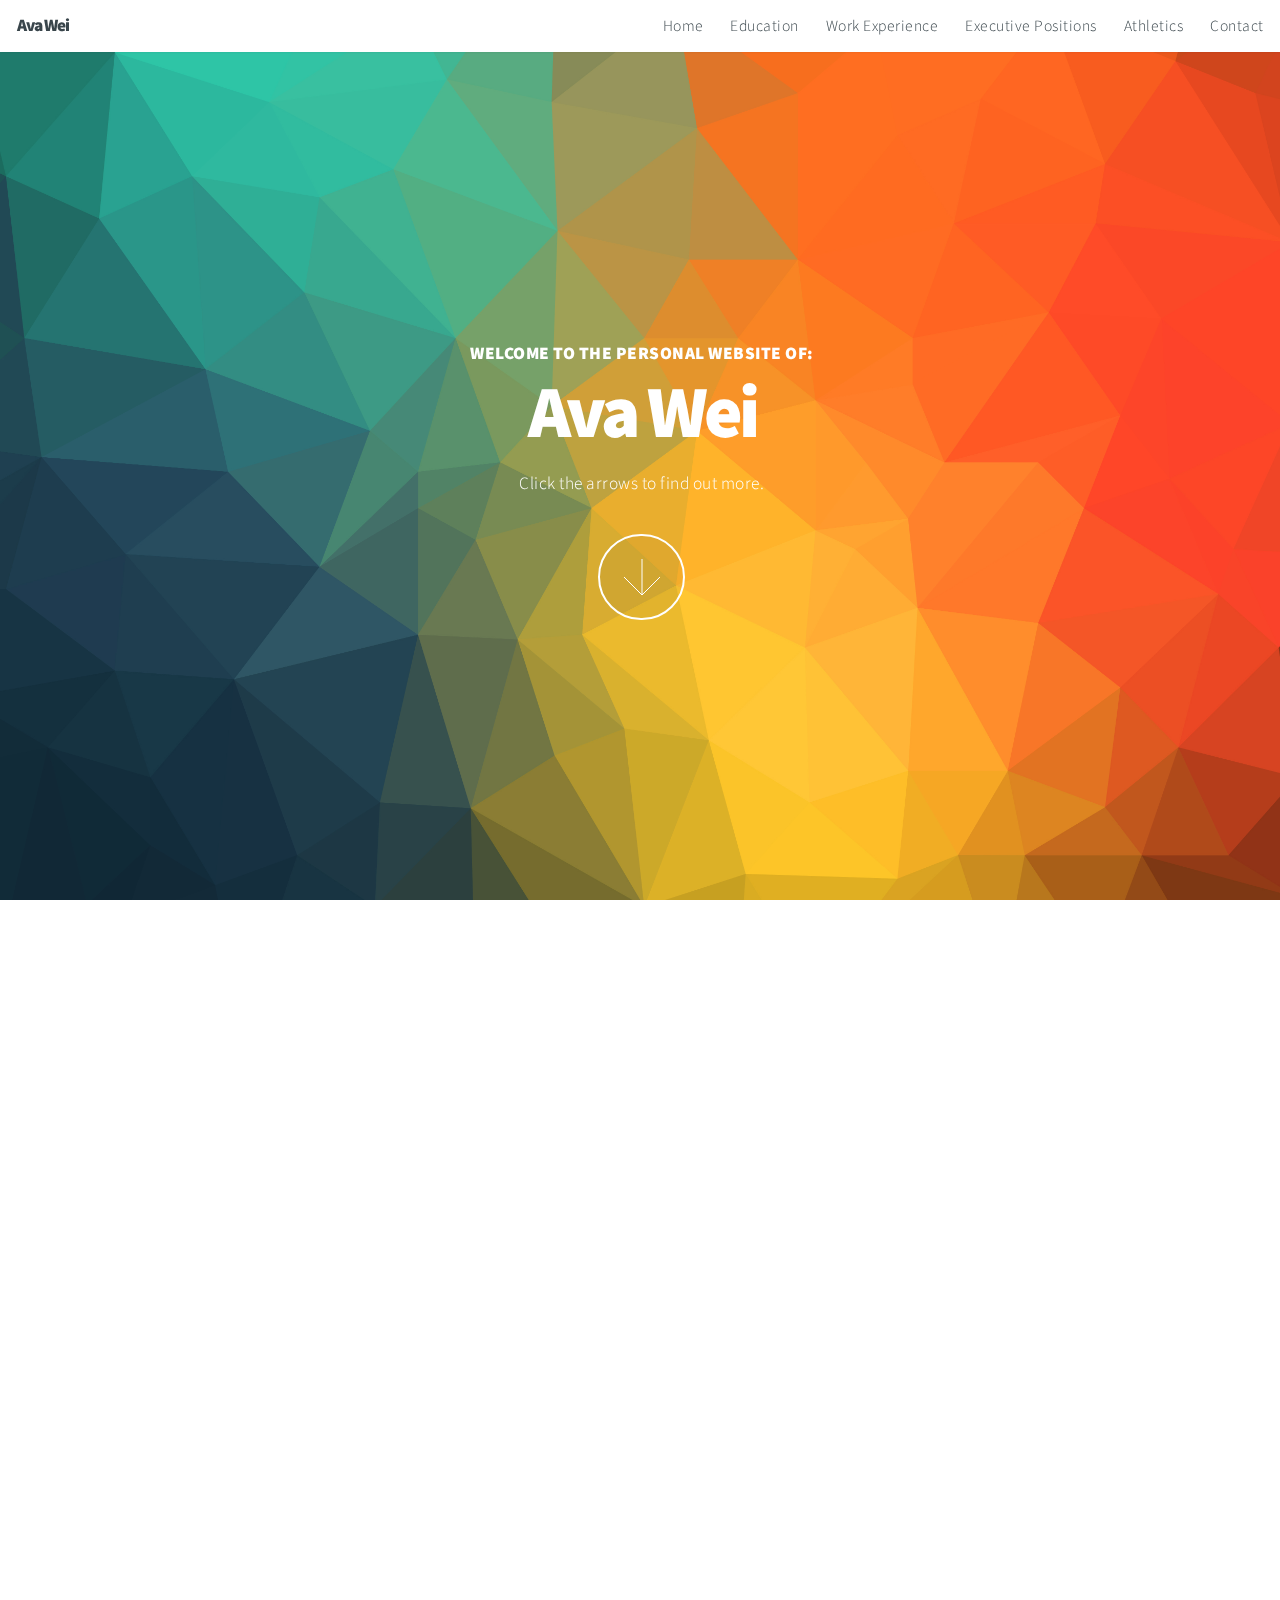
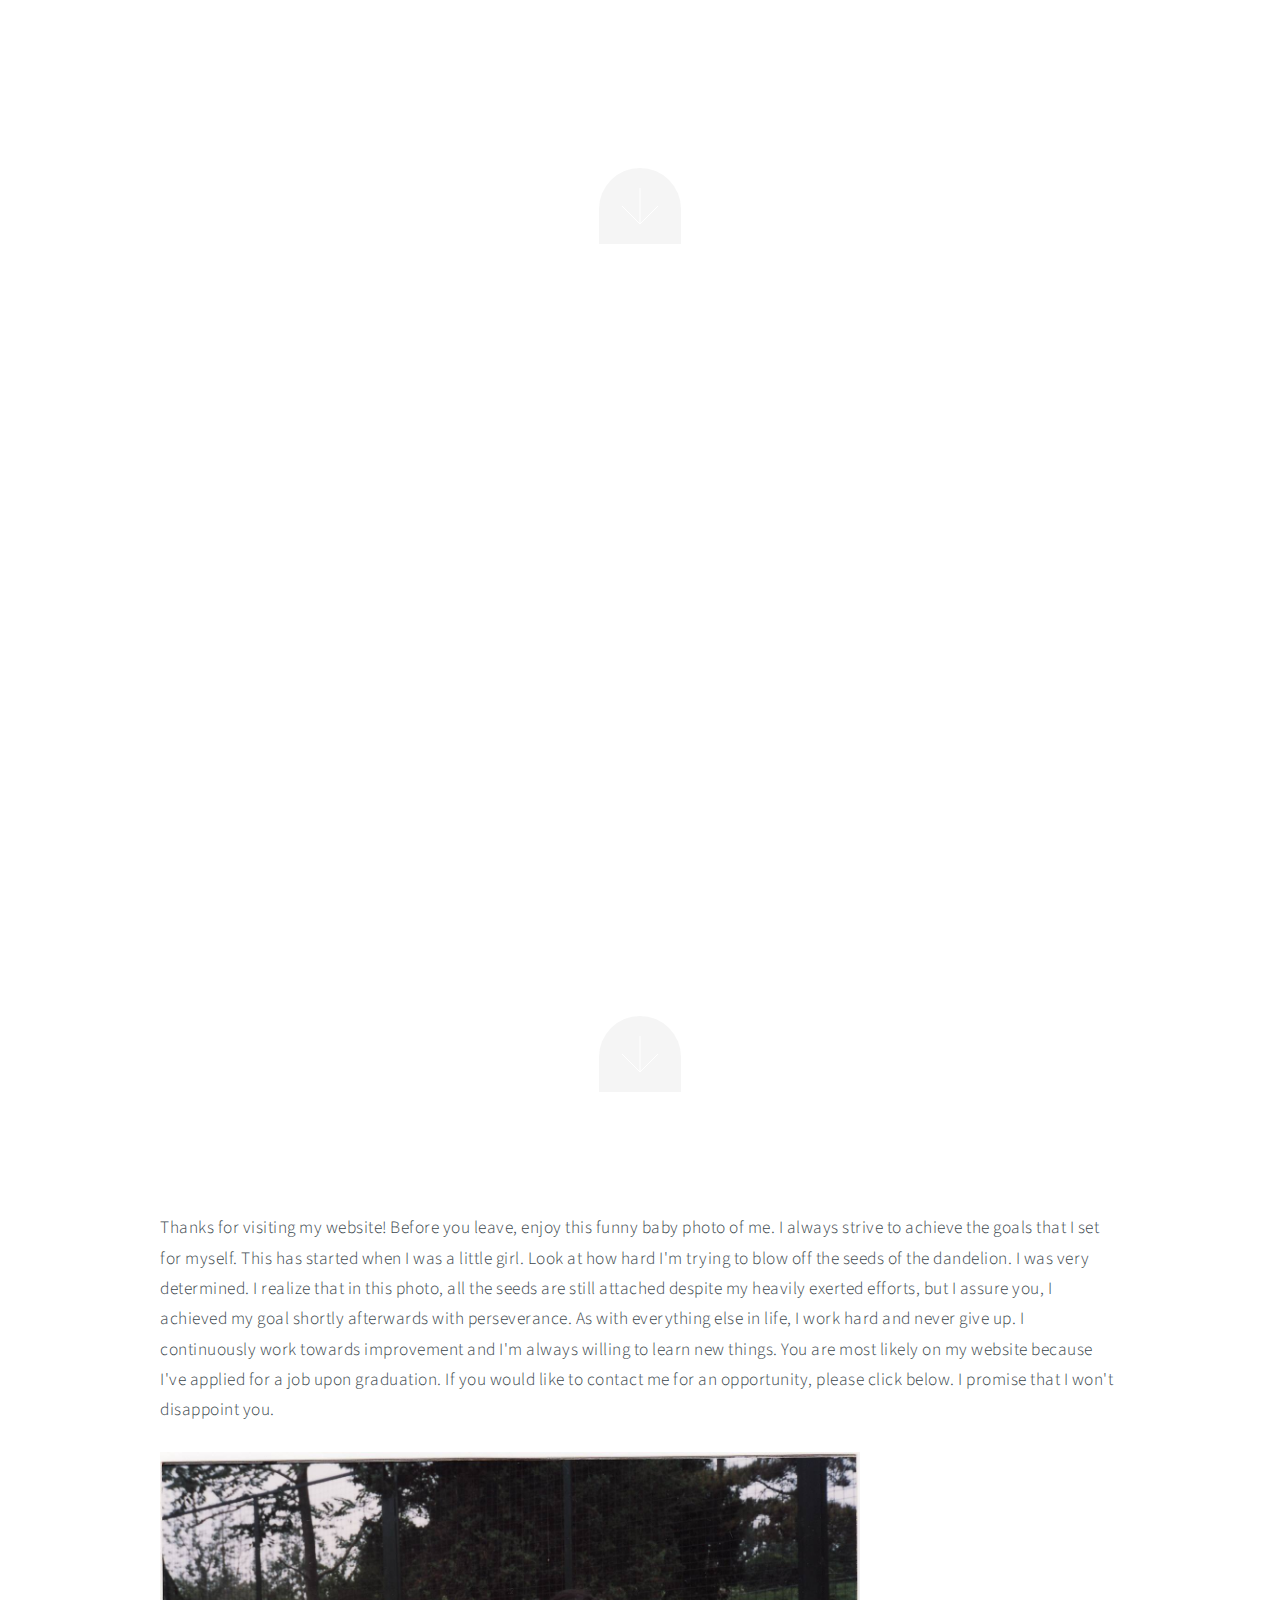
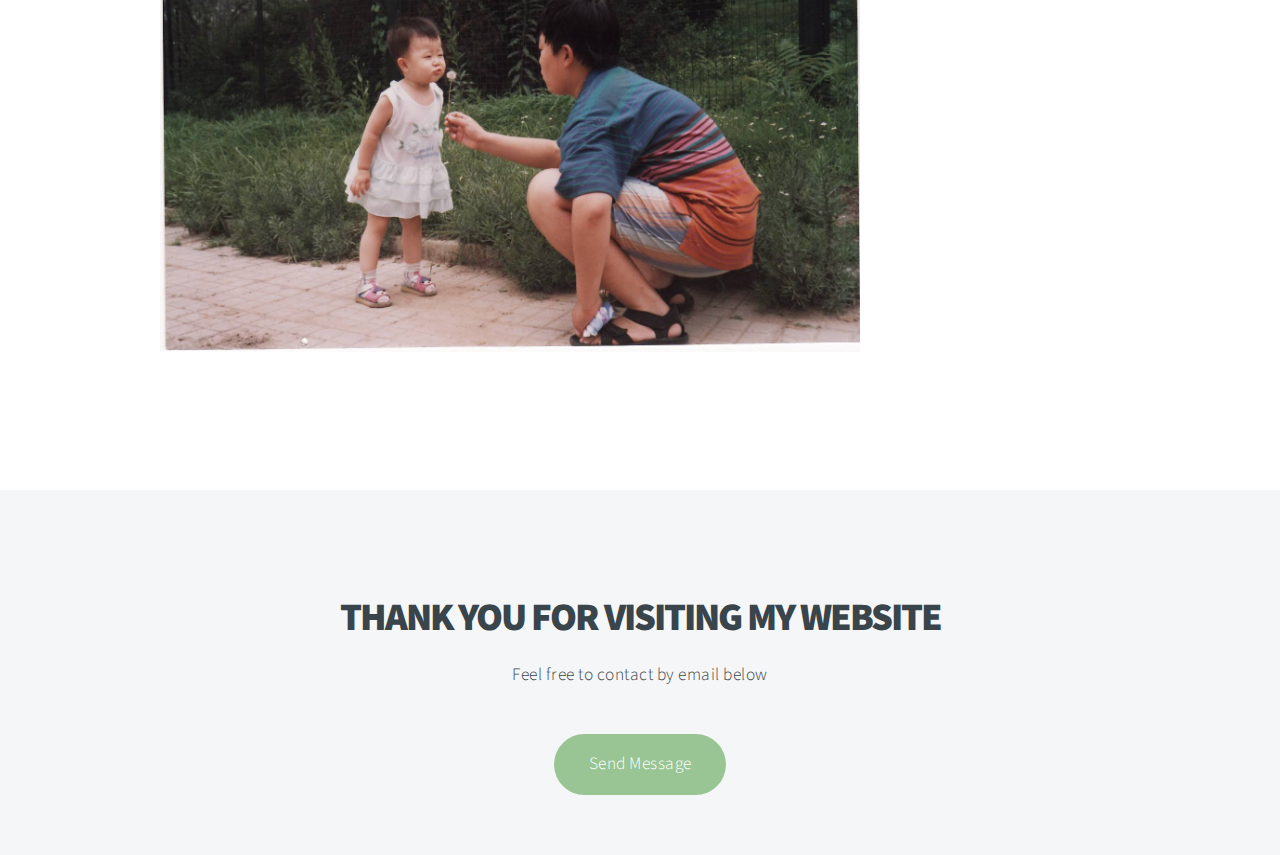
==== commit cfdb565a: "align text left" ====
--- a/index.html
+++ b/index.html
@@ -107,7 +107,7 @@
 			<section id="work" class="main style3 primary">
 				<div class="content container">
 					<header>
-						<p>Thanks for visiting my website! Before you leave, enjoy this funny baby photo of me. 
+						<p style=text-align:left> Thanks for visiting my website! Before you leave, enjoy this funny baby photo of me. 
 						I always strive to achieve the goals that I set for myself. This has started when I was a little girl. Look at how hard I'm trying to blow off the seeds of the dandelion. I was very determined. I realize that in this photo, all the seeds are still attached despite my heavily exerted efforts, but I assure you, I achieved my goal shortly afterwards with perseverance. As with everything else in life, I work hard and never give up. I continuously work towards improvement and I'm always willing to learn new things. You are most likely on my website because I've applied for a job upon graduation. If you would like to contact me for an opportunity, please click below. I promise that I won't disappoint you.
  						<br /> </p>
 						<p> <span class="image left"><img src="images/childhood.jpg" alt="" style="width: 700px; height: 500px;" /></span> </p>
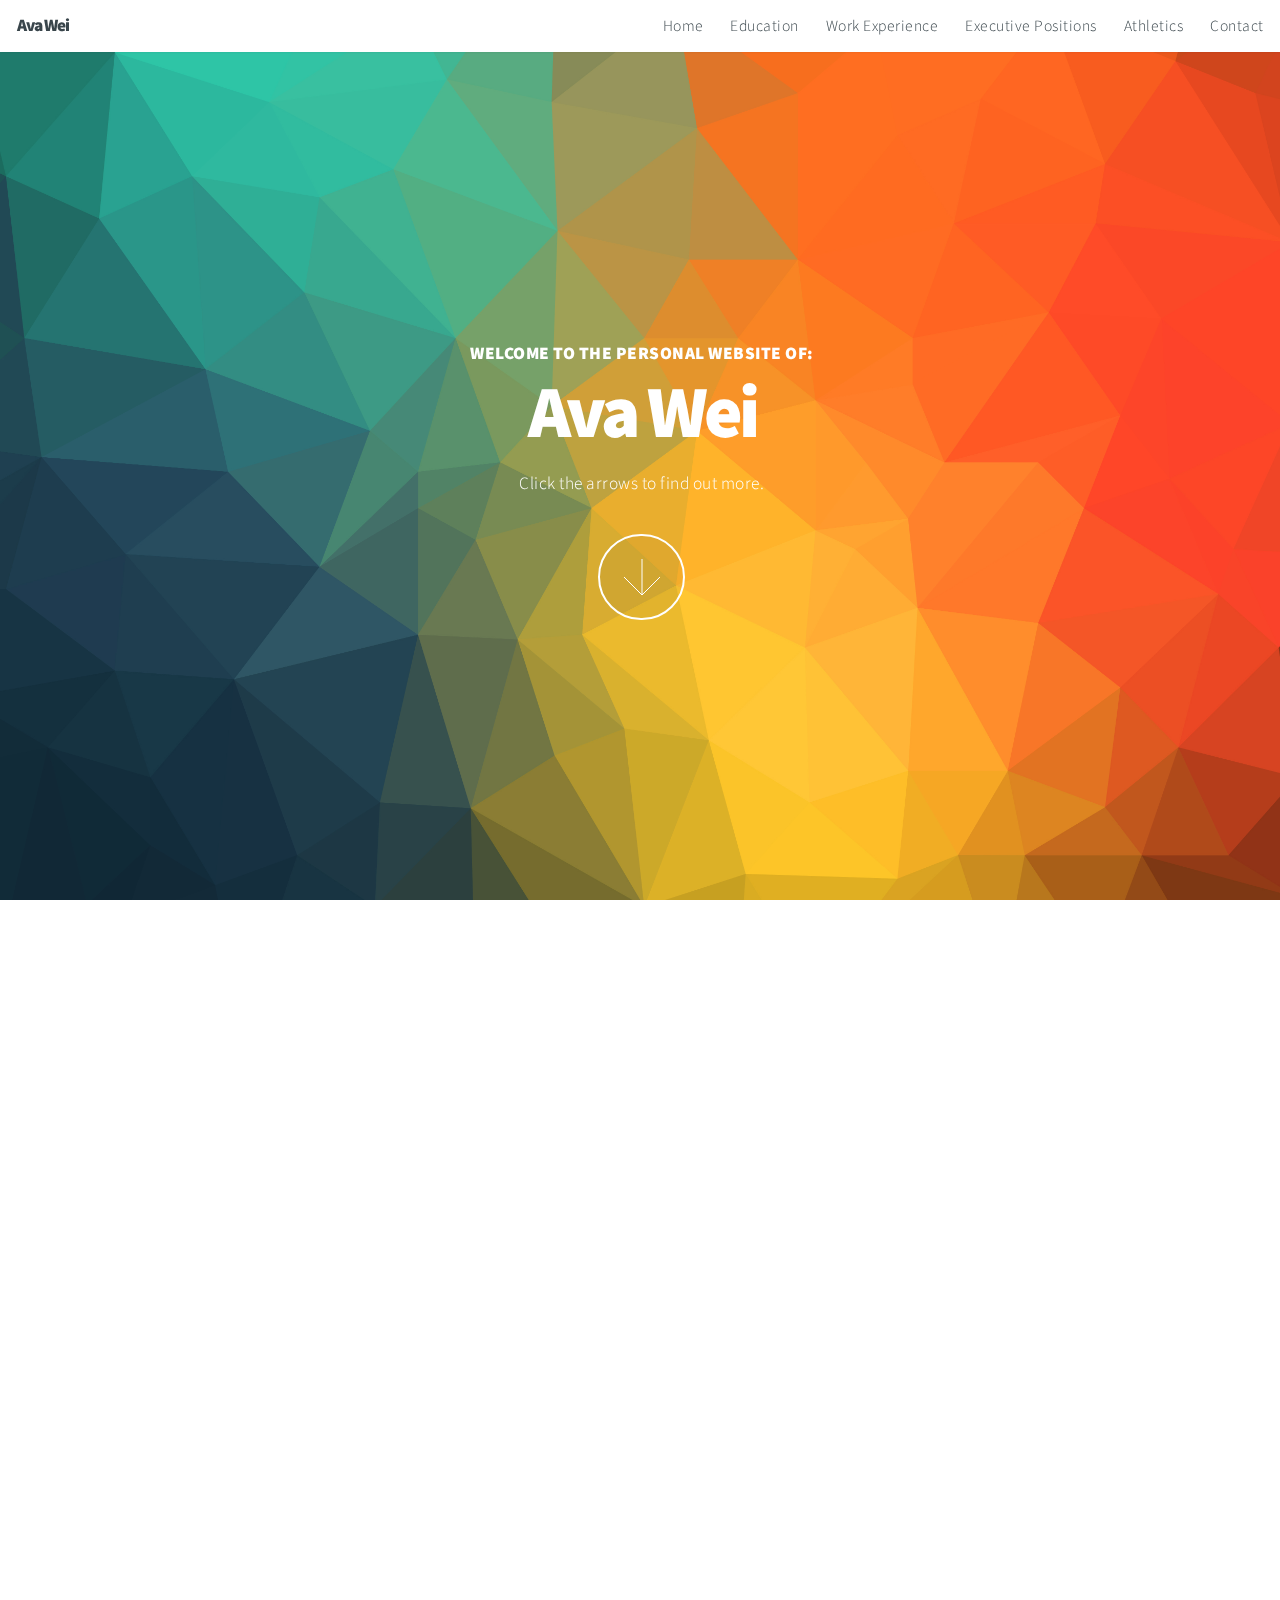
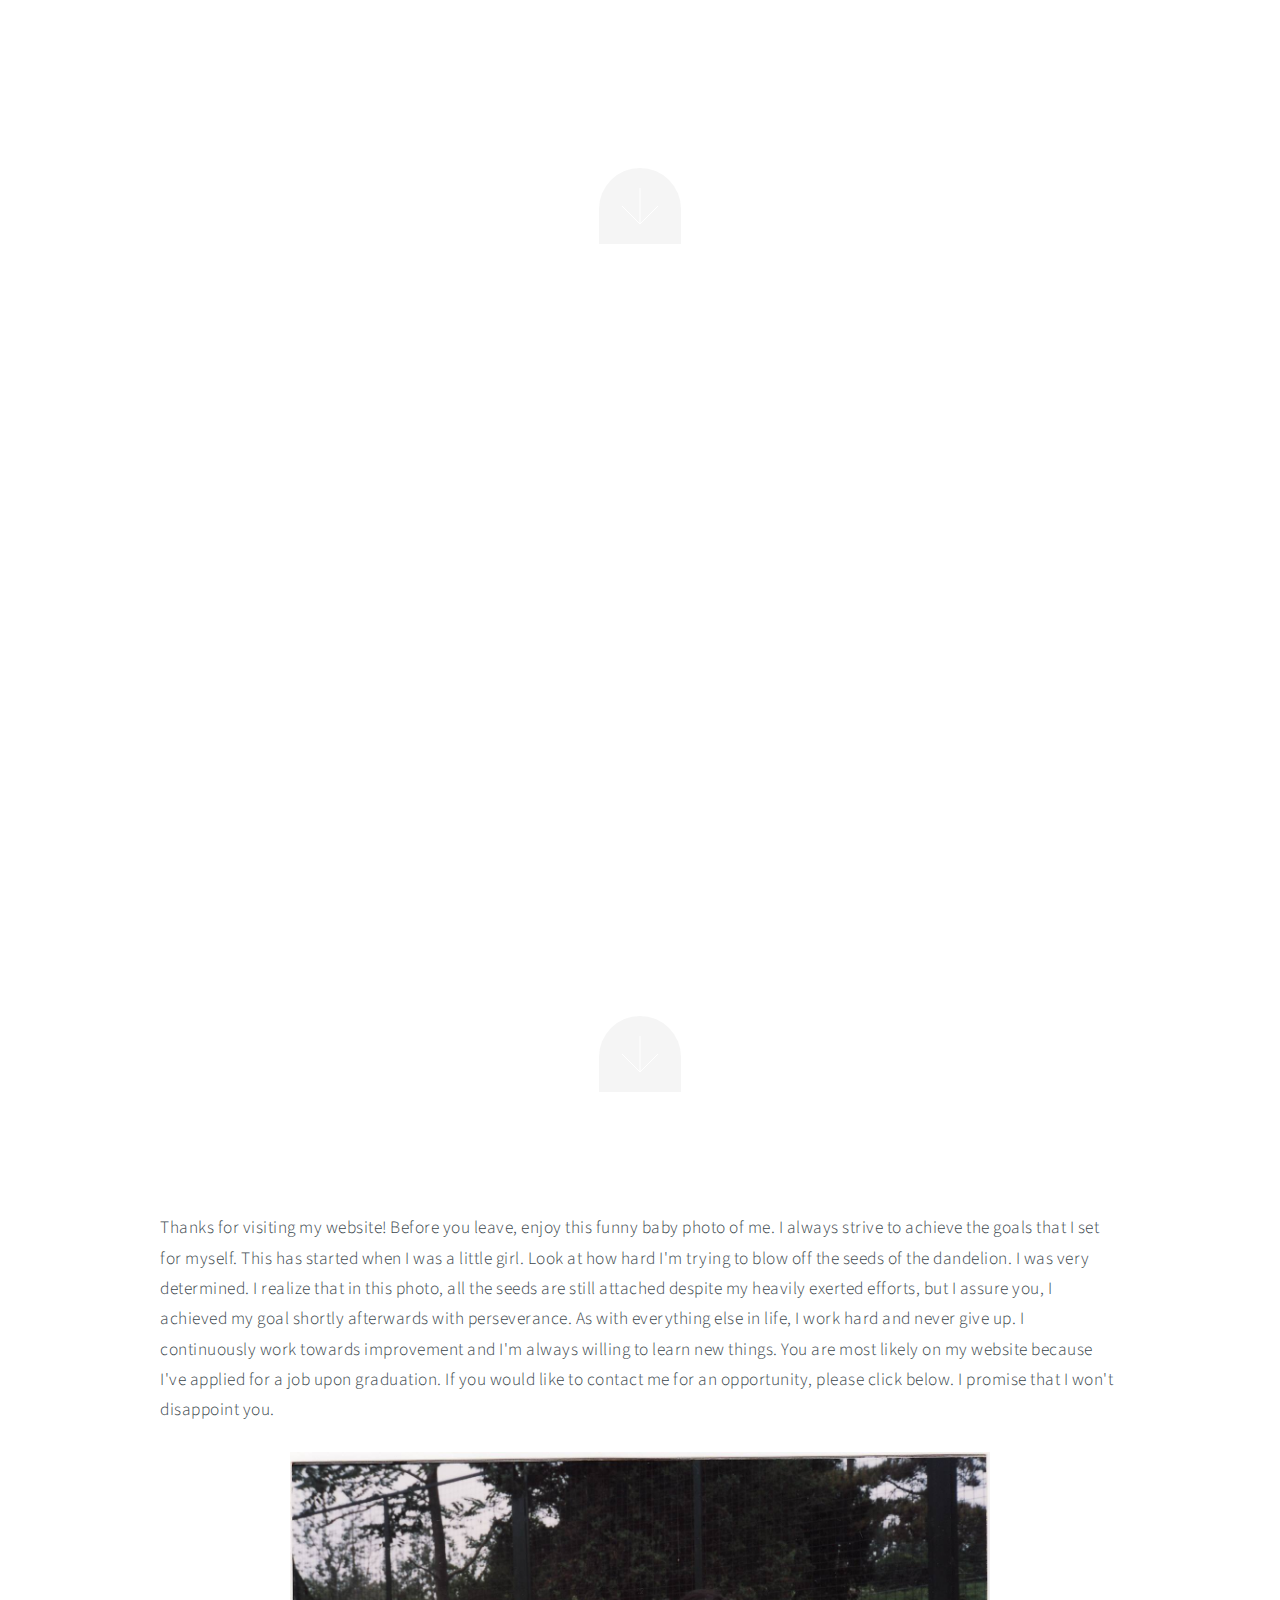
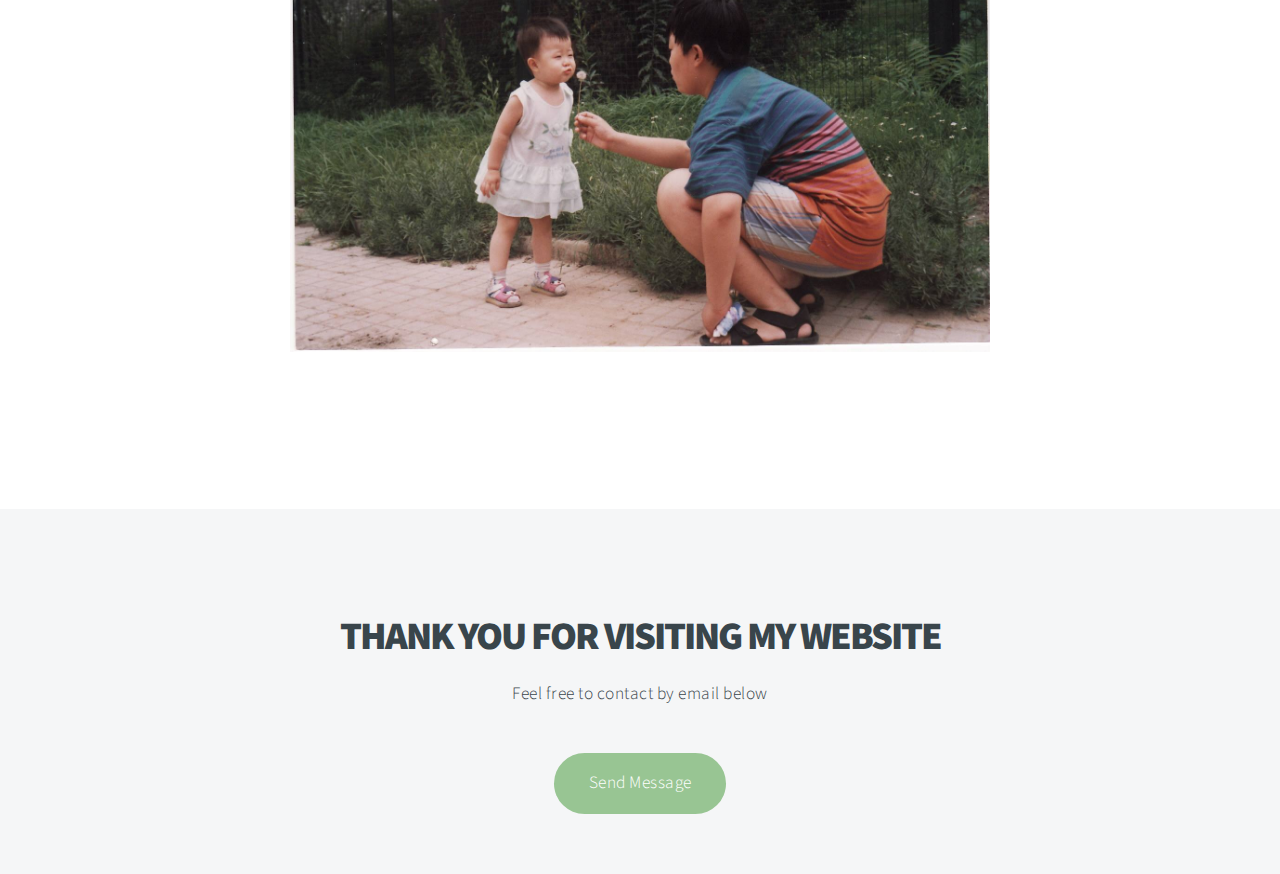
==== commit a509c55e: "image centered" ====
--- a/index.html
+++ b/index.html
@@ -110,7 +110,7 @@
 						<p style=text-align:left> Thanks for visiting my website! Before you leave, enjoy this funny baby photo of me. 
 						I always strive to achieve the goals that I set for myself. This has started when I was a little girl. Look at how hard I'm trying to blow off the seeds of the dandelion. I was very determined. I realize that in this photo, all the seeds are still attached despite my heavily exerted efforts, but I assure you, I achieved my goal shortly afterwards with perseverance. As with everything else in life, I work hard and never give up. I continuously work towards improvement and I'm always willing to learn new things. You are most likely on my website because I've applied for a job upon graduation. If you would like to contact me for an opportunity, please click below. I promise that I won't disappoint you.
  						<br /> </p>
-						<p> <span class="image left"><img src="images/childhood.jpg" alt="" style="width: 700px; height: 500px;" /></span> </p>
+						<p> <span class="image center"><img src="images/childhood.jpg" alt="" style="width: 700px; height: 500px;" /></span> </p>
 					</header>
 
 				</div>
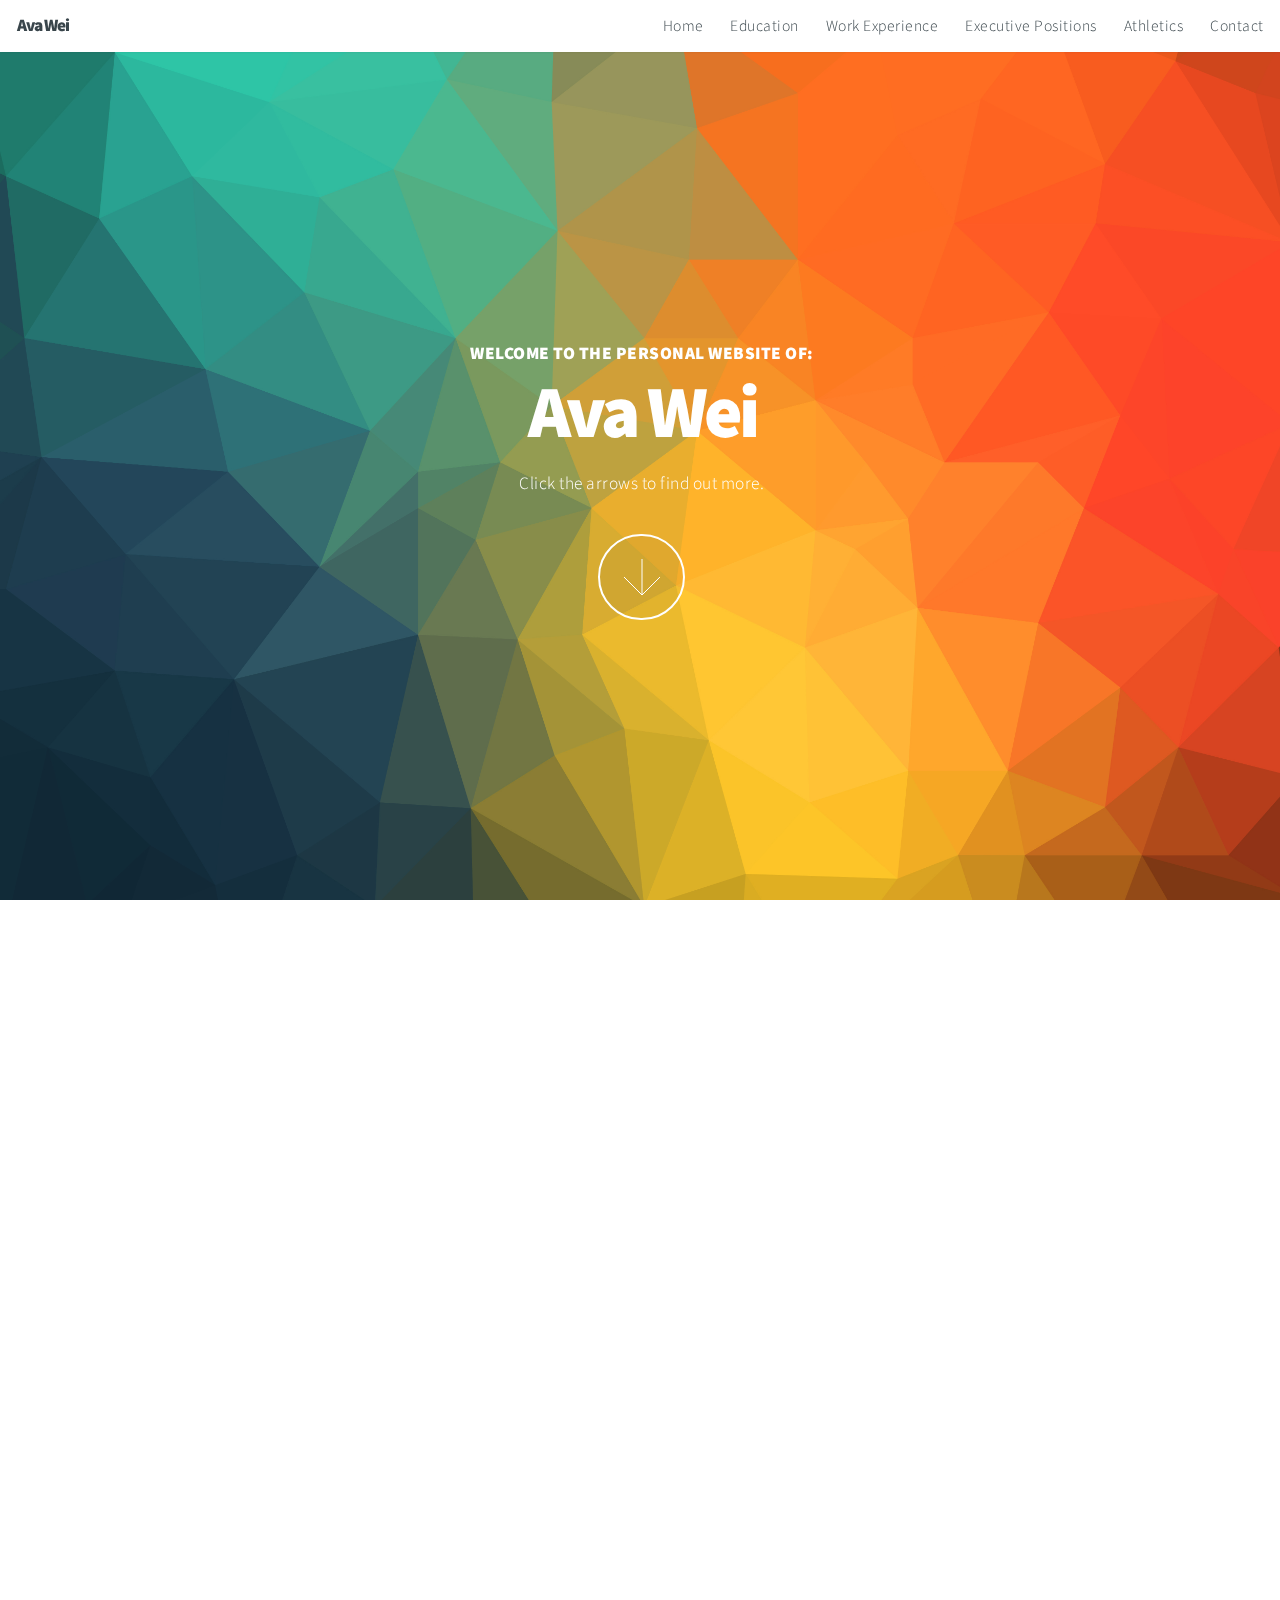
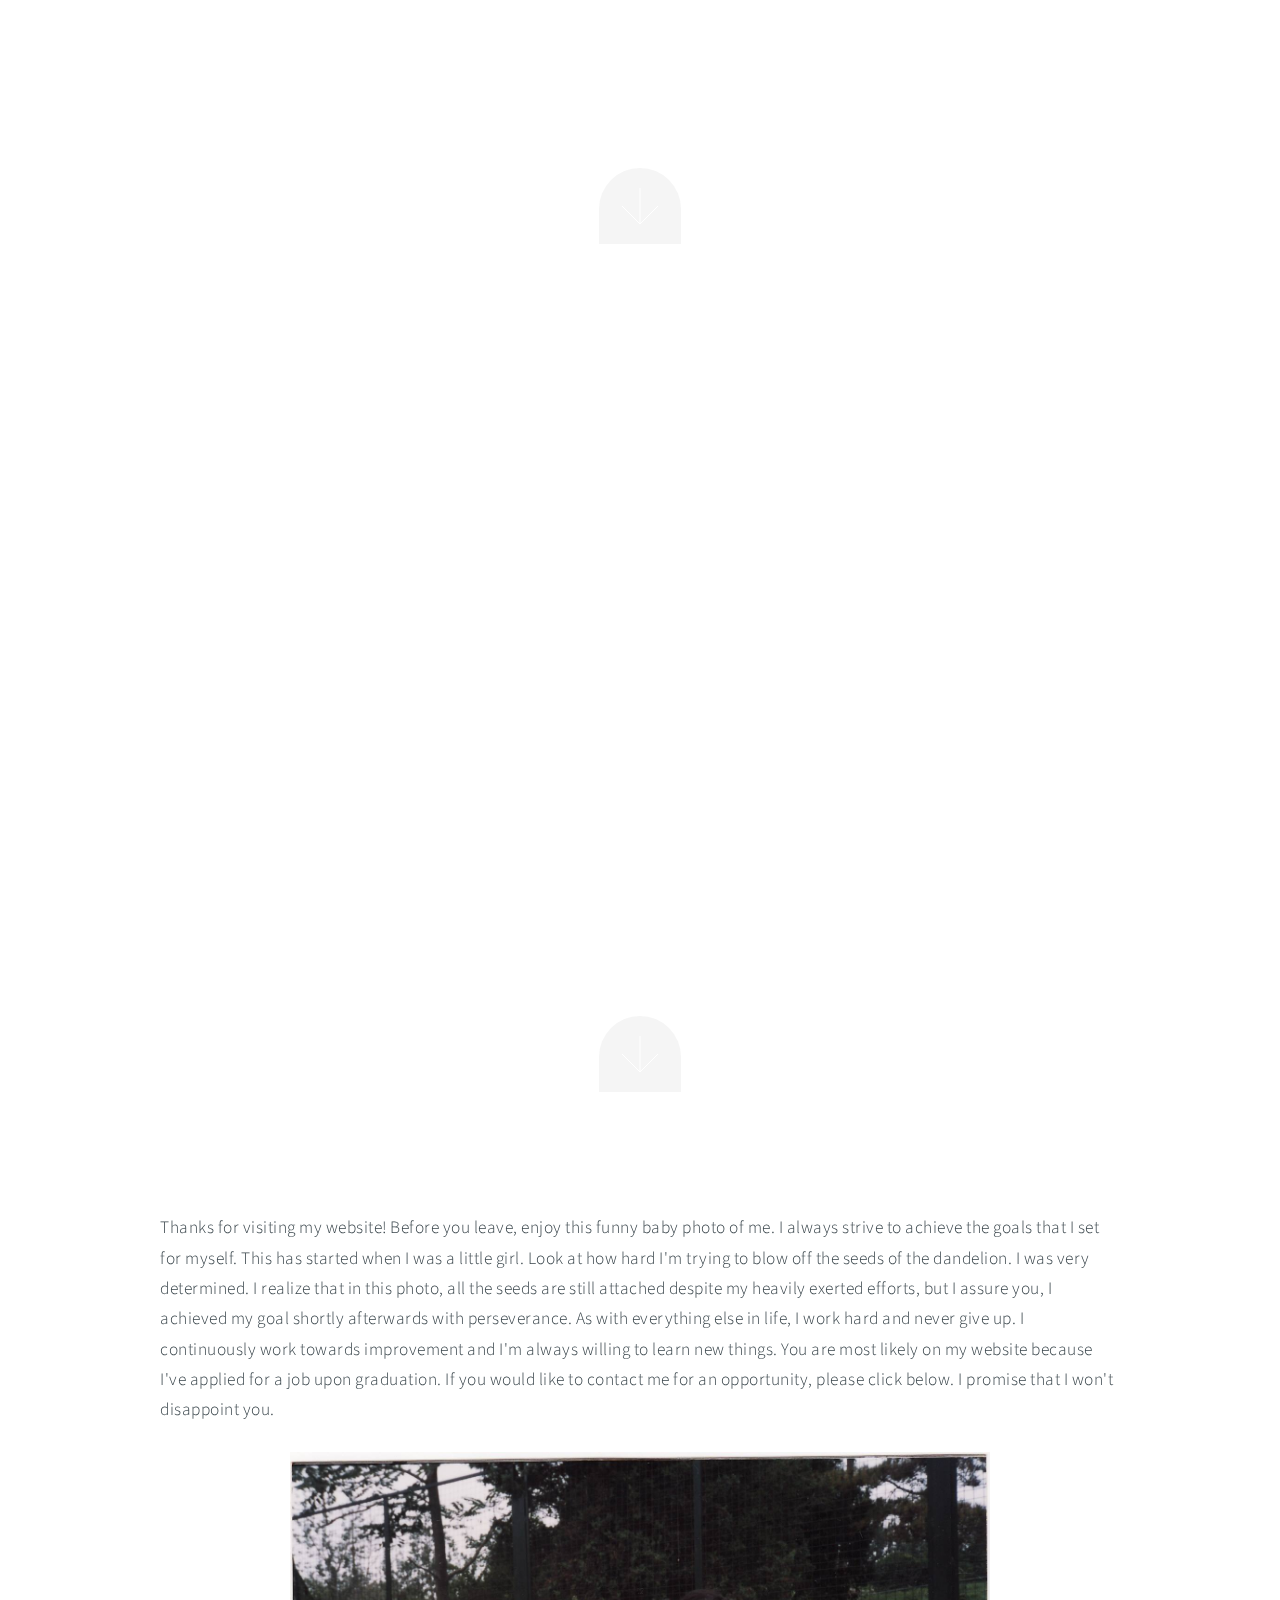
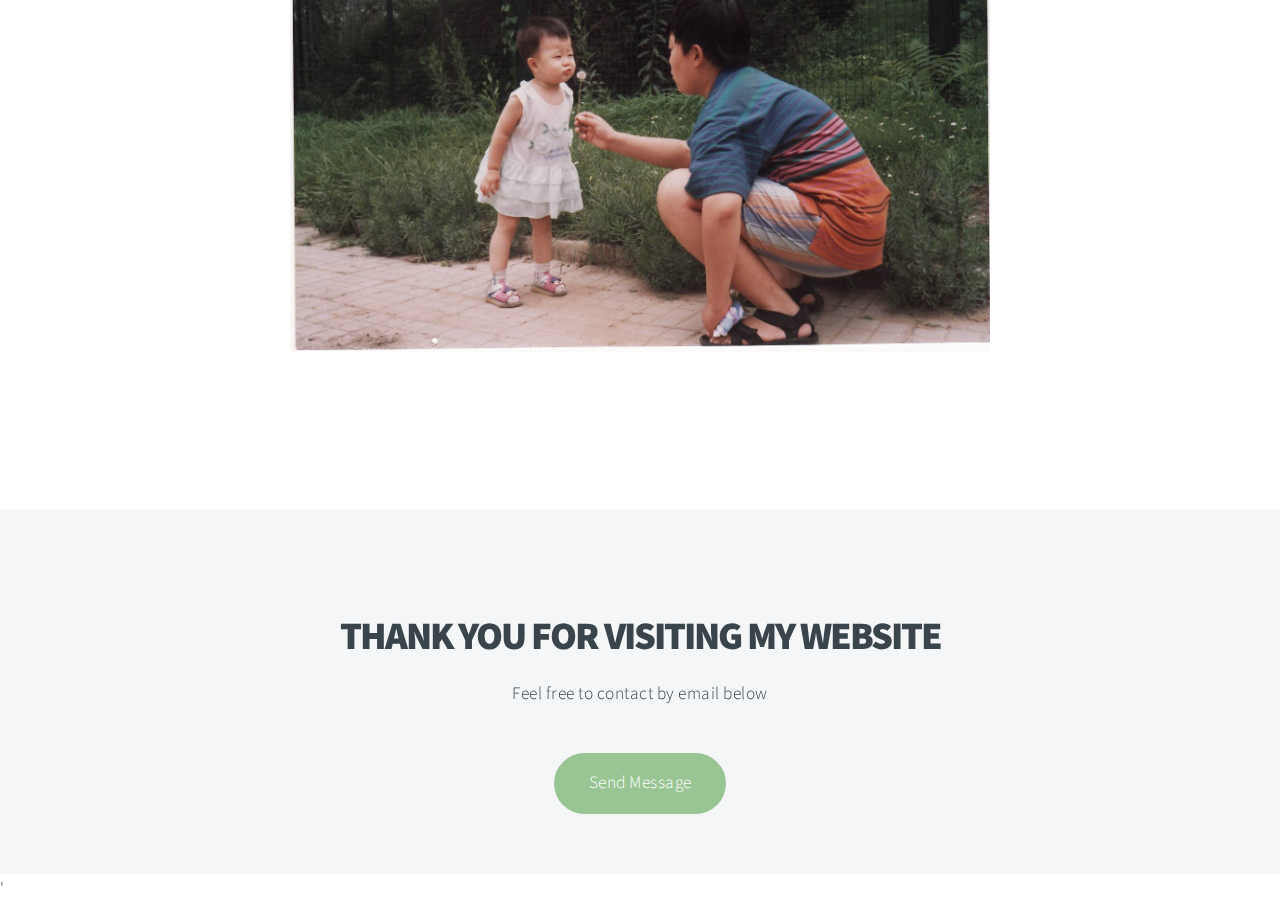
==== commit 5c613f06: "updated google analytics" ====
--- a/index.html
+++ b/index.html
@@ -29,7 +29,7 @@
 							<li><a href="education.html">Education</a></li>
 							<li><a href="workexperience.html">Work Experience</a></li>
 							<li><a href="execpositions.html">Executive Positions</a></li>
-							<li><a href="athletics">Athletics</a></li>
+							<li><a href="athletics.html">Athletics</a></li>
 							<li><a href="#contact">Contact</a></li>
 						</ul>
 					</nav>
@@ -136,7 +136,17 @@
 			<script src="assets/js/skel.min.js"></script>
 			<script src="assets/js/util.js"></script>
 			<!--[if lte IE 8]><script src="assets/js/ie/respond.min.js"></script><![endif]-->
-			<script src="assets/js/main.js"></script>
+			<script src="assets/js/main.js"></script>'
+		<script>
+  		(function(i,s,o,g,r,a,m){i['GoogleAnalyticsObject']=r;i[r]=i[r]||function(){
+ 		 (i[r].q=i[r].q||[]).push(arguments)},i[r].l=1*new Date();a=s.createElement(o),
+		  m=s.getElementsByTagName(o)[0];a.async=1;a.src=g;m.parentNode.insertBefore(a,m)
+ 		 })(window,document,'script','//www.google-analytics.com/analytics.js','ga');
+
+		  ga('create', 'UA-75134306-2', 'auto');
+		  ga('send', 'pageview');
+
+		</script>
 
 	</body>
 </html>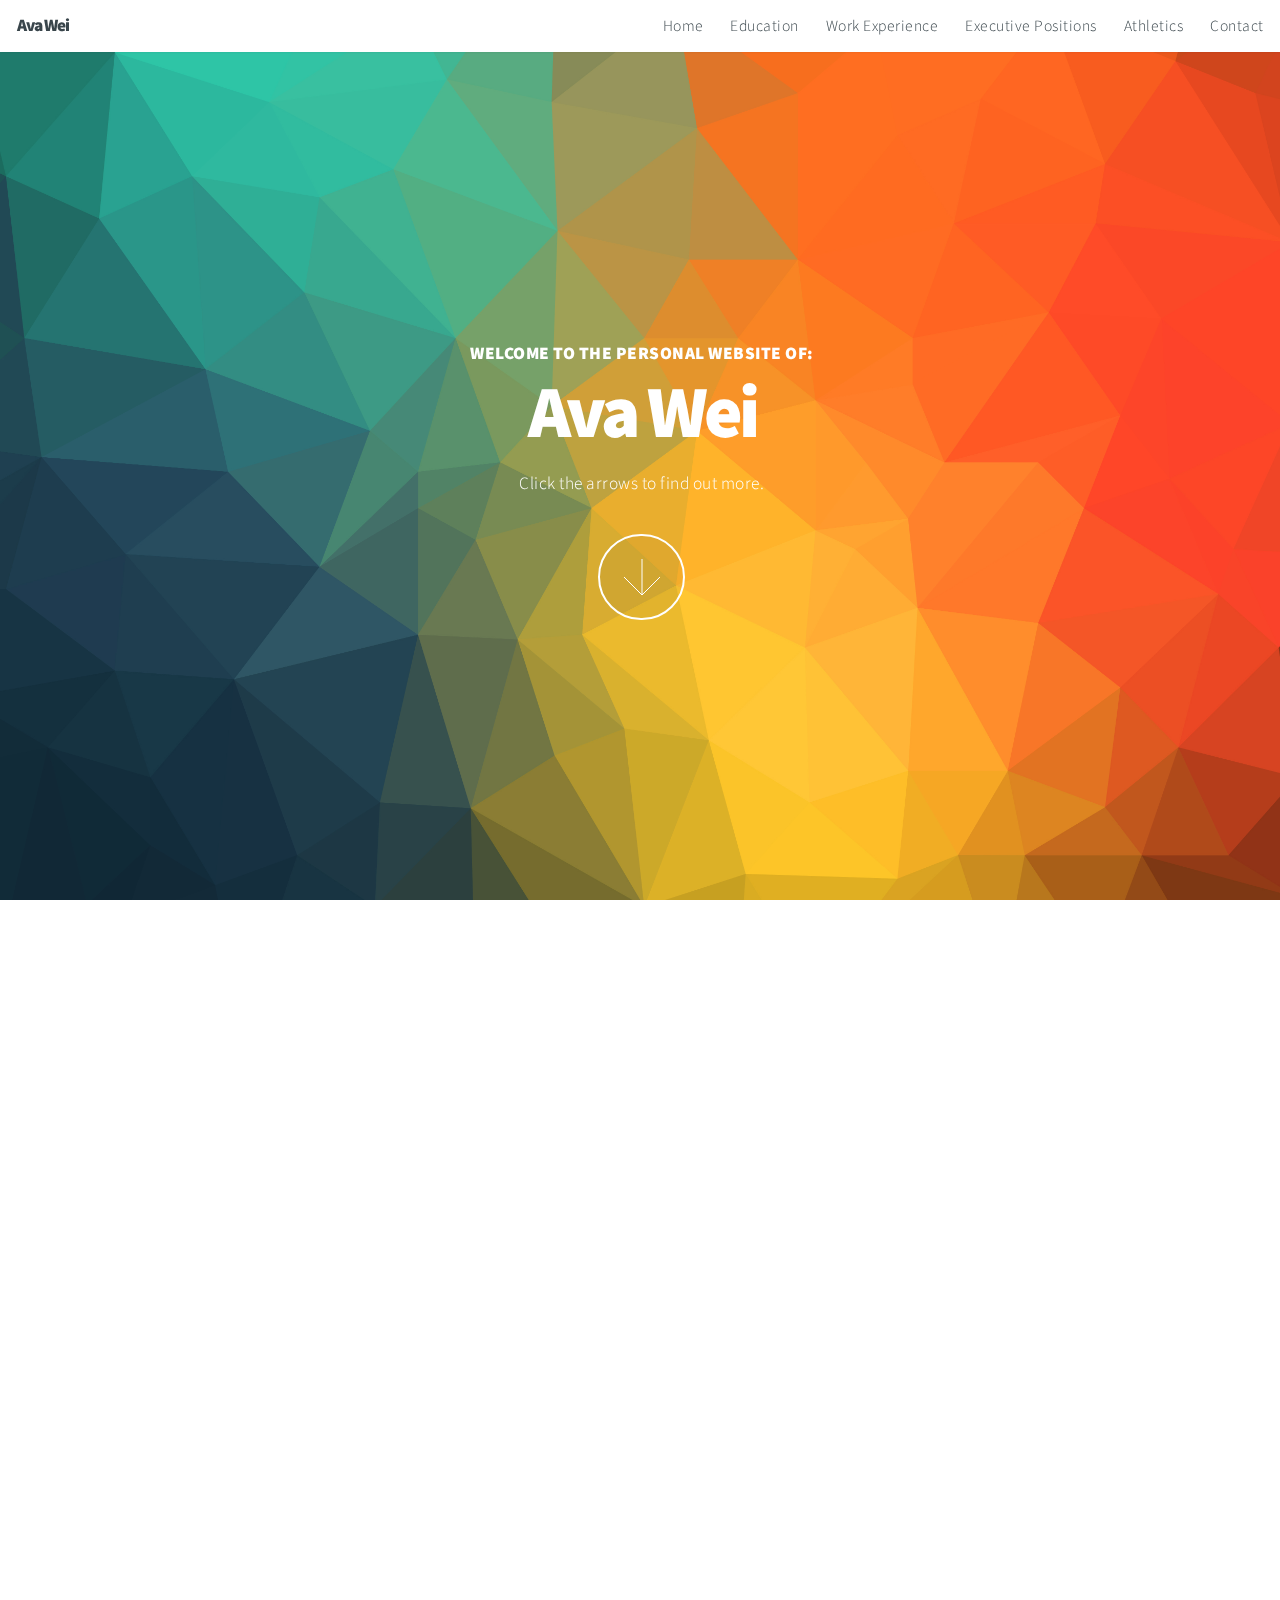
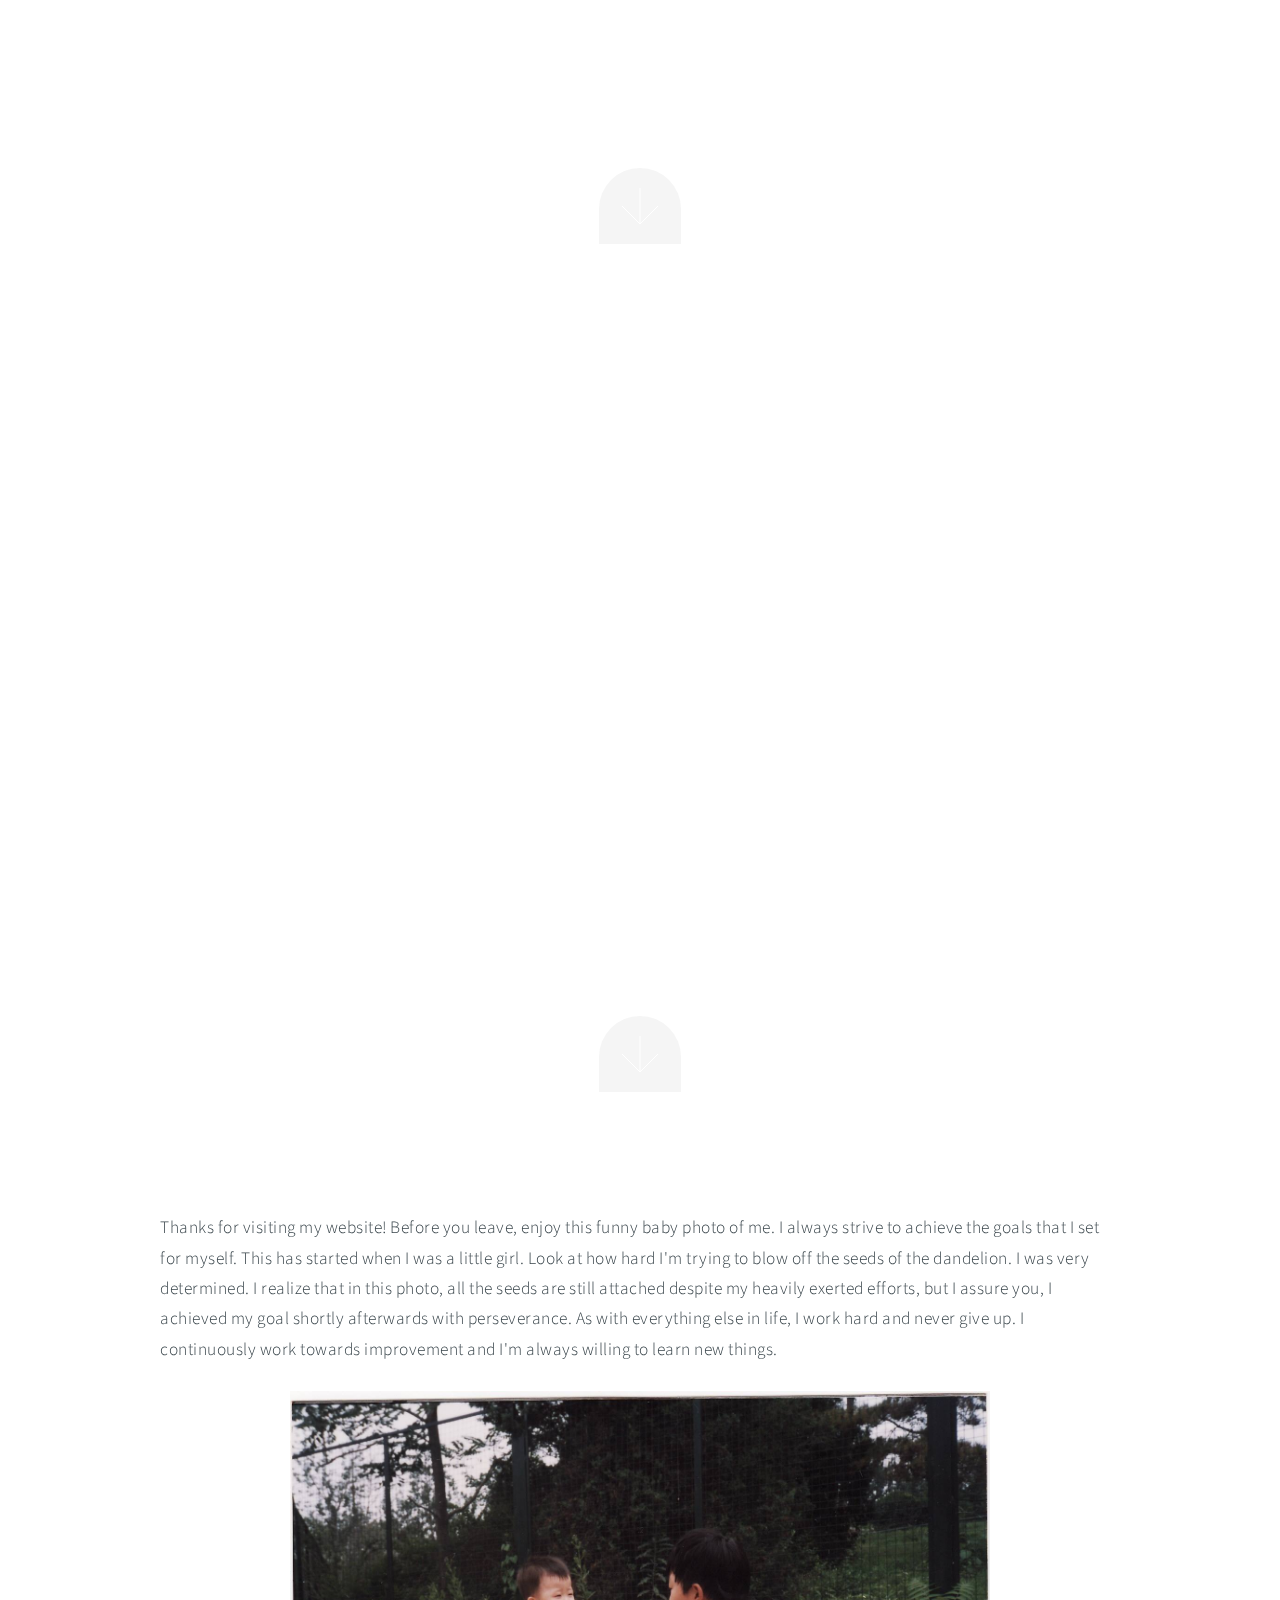
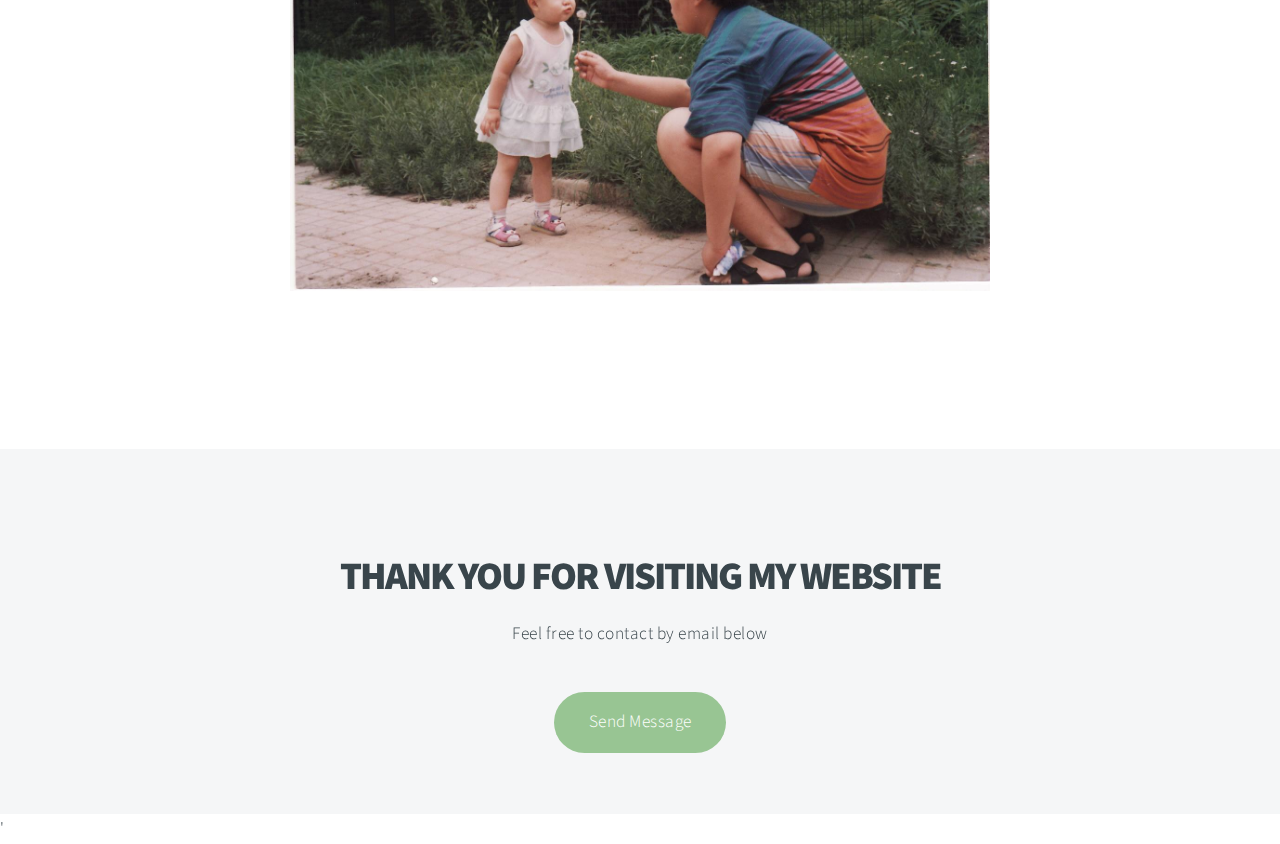
==== commit c45856c6: "removed looking for a job" ====
--- a/index.html
+++ b/index.html
@@ -57,7 +57,7 @@
 					<header>
 						<h2> Education </h2>
 					</header>
-					<p> I am in my final semester of the Honours Business Administration program. I've learned a lot throughout my four years at Wilfrid Laurier University from my courses and extracurricular activities. I've also had extensive experience with teamwork while completing numerous group projects. One of the most significant accomplishments from these projects would be qualifying as semi-finalists for the Integrated Case Exercise competition.
+					<p> I recently graduated with an Honours Business Administration (BBA) degree. I've learned a lot throughout my four years at Wilfrid Laurier University from my courses and extracurricular activities. I've also had extensive experience with teamwork while completing numerous group projects. One of the most significant accomplishments from these projects would be qualifying as semi-finalists for the Integrated Case Exercise competition.
 					<br /> </p>
 					<p><a href="education.html" style="color:black;">Click here to find out more.</a></p>
 				</div>
@@ -70,7 +70,7 @@
 					<header>
 						<h2> Work Experience </h2>
 					</header>
-					<p>My most recent work experience was at Maxxam Analytics. I worked there as an Accounts Payable Intern for 8 months. Through the job, I developed experience with using Sage 300 ERP (AccPac), improved my organizational skills, and put my detail-oriented abilities to good use. I also developed the ability to multi-task and work more efficiently.
+					<p>I am currently working as the Project Accountant at In-Sync Consumer Insight Corp. My main duties include reconciliations, billing, and other project-based accounting duties. I use Microsoft Excel extensively to make calculations related to a large number of market research projects. I effectively handle multiple priorities simultaneously while being well organized.
 					<br /></p>
 					<p><a href="workexperience.html" style="color:black;">Click for more details about my work experience.</a></p>
 				</div>
@@ -108,7 +108,7 @@
 				<div class="content container">
 					<header>
 						<p style=text-align:left> Thanks for visiting my website! Before you leave, enjoy this funny baby photo of me. 
-						I always strive to achieve the goals that I set for myself. This has started when I was a little girl. Look at how hard I'm trying to blow off the seeds of the dandelion. I was very determined. I realize that in this photo, all the seeds are still attached despite my heavily exerted efforts, but I assure you, I achieved my goal shortly afterwards with perseverance. As with everything else in life, I work hard and never give up. I continuously work towards improvement and I'm always willing to learn new things. You are most likely on my website because I've applied for a job upon graduation. If you would like to contact me for an opportunity, please click below. I promise that I won't disappoint you.
+						I always strive to achieve the goals that I set for myself. This has started when I was a little girl. Look at how hard I'm trying to blow off the seeds of the dandelion. I was very determined. I realize that in this photo, all the seeds are still attached despite my heavily exerted efforts, but I assure you, I achieved my goal shortly afterwards with perseverance. As with everything else in life, I work hard and never give up. I continuously work towards improvement and I'm always willing to learn new things.
  						<br /> </p>
 						<p> <span class="image center"><img src="images/childhood.jpg" alt="" style="width: 700px; height: 500px;" /></span> </p>
 					</header>
